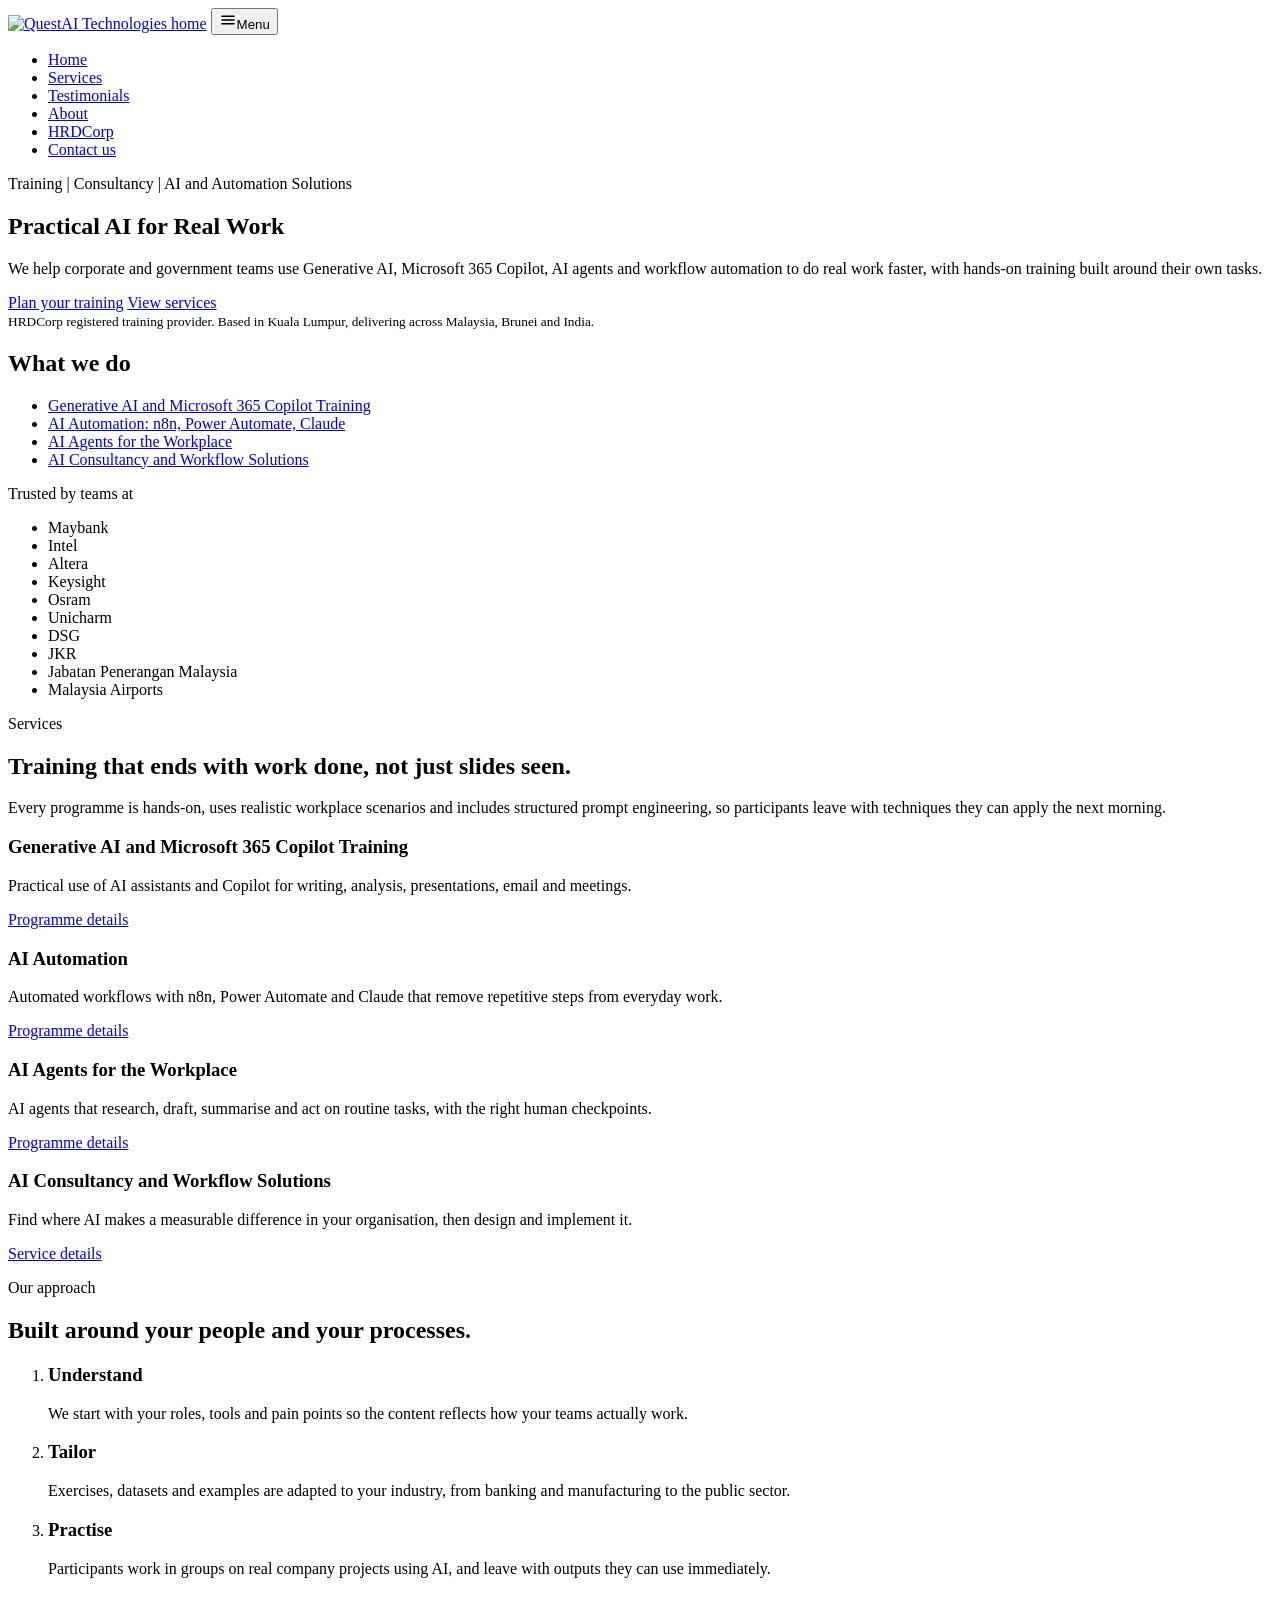
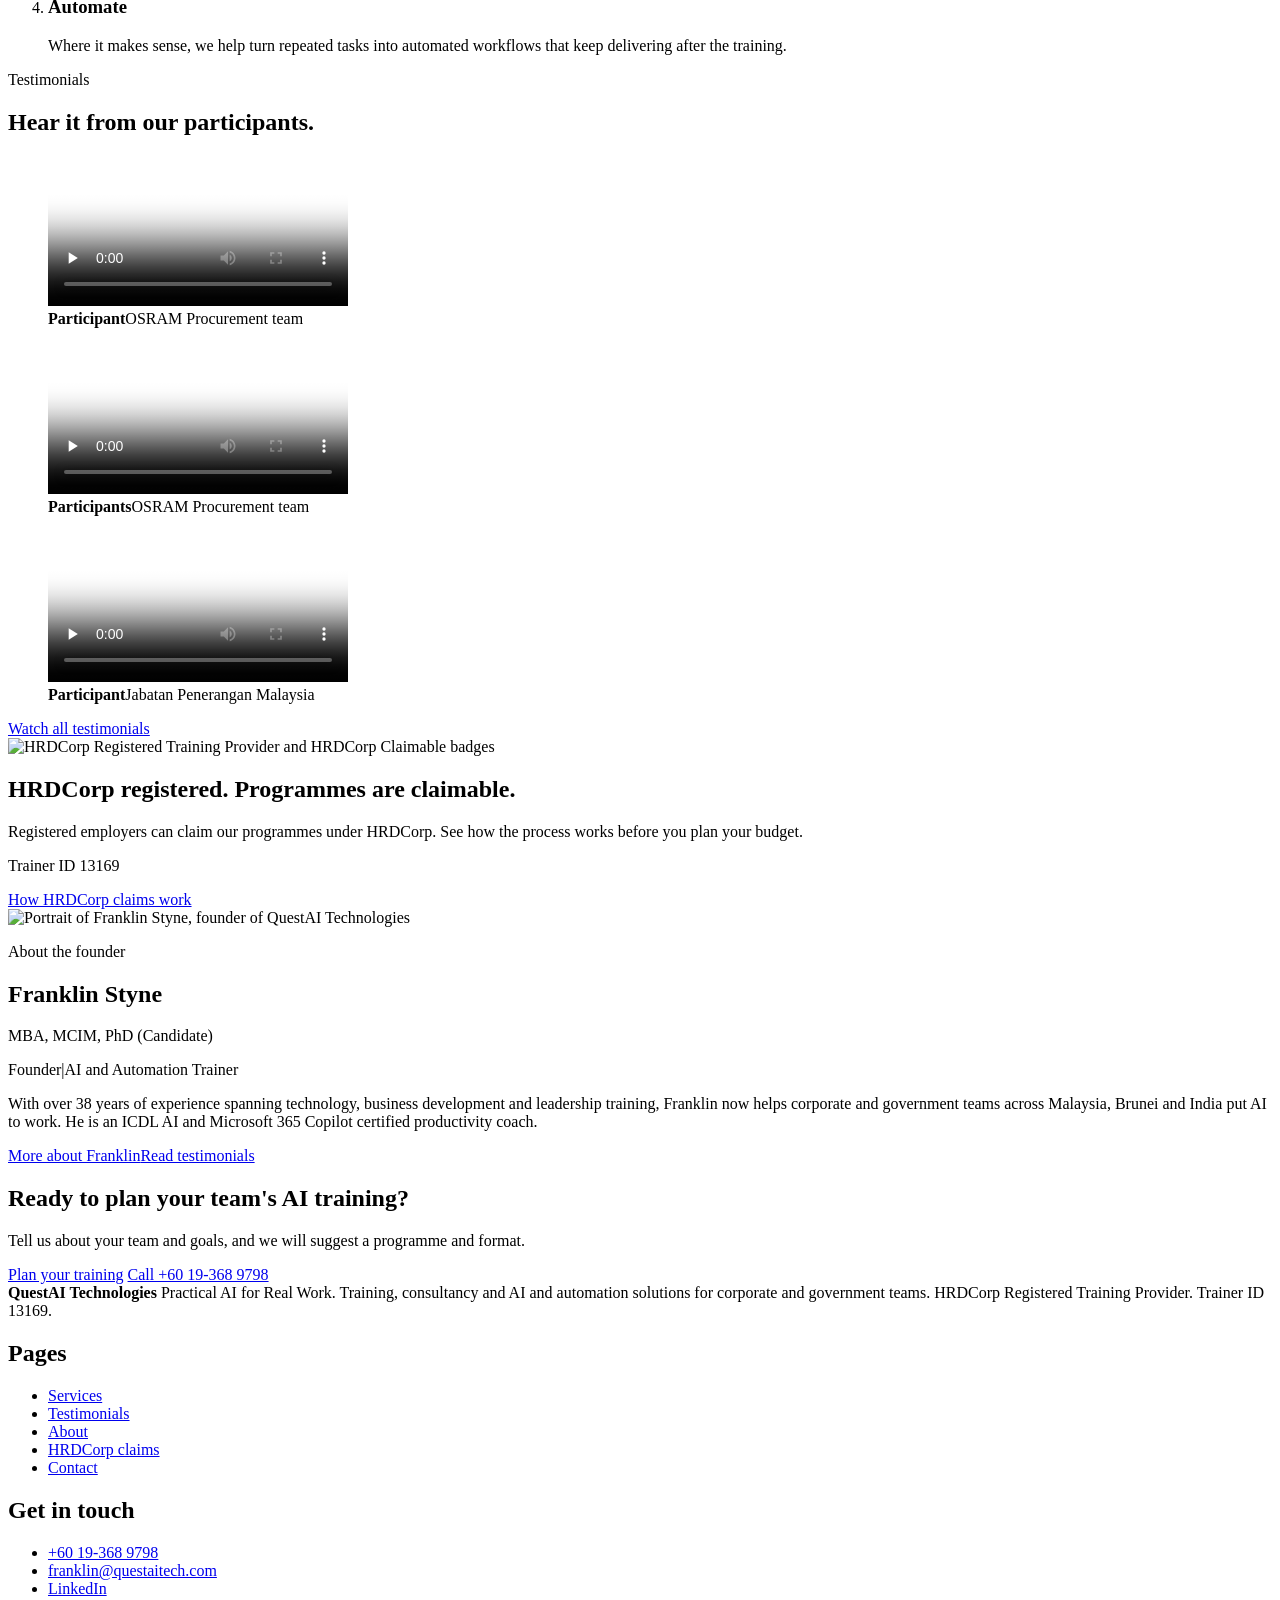
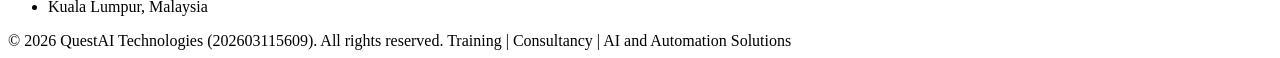
==== index.html @ e81167e9 "Add files via upload" ====
<!doctype html>
<html lang="en">
<head>
<meta charset="utf-8">
<meta name="viewport" content="width=device-width, initial-scale=1">
<title>QuestAI Technologies | Practical AI for Real Work | HRDCorp Claimable AI Training, Kuala Lumpur</title>
<meta name="description" content="QuestAI Technologies provides HRDCorp claimable Generative AI, Microsoft 365 Copilot, AI automation and AI agent training, plus AI consultancy, for corporate and government teams in Malaysia, Brunei and India.">
<meta property="og:title" content="QuestAI Technologies | Practical AI for Real Work | HRDCorp Claimable AI Training, Kuala Lumpur">
<meta property="og:description" content="QuestAI Technologies provides HRDCorp claimable Generative AI, Microsoft 365 Copilot, AI automation and AI agent training, plus AI consultancy, for corporate and government teams in Malaysia, Brunei and India.">
<meta property="og:type" content="website">
<meta property="og:url" content="https://questaitech.com/">
<meta name="theme-color" content="#1B2B5A">
<link rel="icon" href="data:image/svg+xml,%3Csvg xmlns='http://www.w3.org/2000/svg' viewBox='0 0 32 32'%3E%3Cdefs%3E%3ClinearGradient id='g' x1='0' y1='0' x2='1' y2='1'%3E%3Cstop offset='0' stop-color='%23F1671E'/%3E%3Cstop offset='.5' stop-color='%23DA2D62'/%3E%3Cstop offset='1' stop-color='%233D60C6'/%3E%3C/linearGradient%3E%3C/defs%3E%3Ccircle cx='14' cy='14' r='9' fill='none' stroke='url(%23g)' stroke-width='4'/%3E%3Cpath d='M20 20l7 7' stroke='%233D60C6' stroke-width='4' stroke-linecap='round'/%3E%3C/svg%3E">
<link rel="preconnect" href="https://fonts.googleapis.com">
<link rel="preconnect" href="https://fonts.gstatic.com" crossorigin>
<link rel="stylesheet" href="https://fonts.googleapis.com/css2?family=Poppins:wght@400;500;600;700;800&display=swap">
<link rel="stylesheet" href="assets/styles.css">
</head>
<body>
<header class="site-header">
  <div class="bar"></div>
  <nav class="wrap nav" aria-label="Main">
    <a class="brand" href="index.html"><img src="assets/logo.png" alt="QuestAI Technologies home" width="520" height="172"></a>
    <button class="menu-toggle" type="button" aria-expanded="false" aria-controls="nav-links">
      <svg width="18" height="18" viewBox="0 0 24 24" fill="none" stroke="currentColor" stroke-width="2.2" stroke-linecap="round" aria-hidden="true"><path d="M4 7h16M4 12h16M4 17h16"></path></svg>Menu
    </button>
    <ul class="nav-links" id="nav-links">
      <li><a href="index.html" aria-current="page">Home</a></li><li><a href="services.html">Services</a></li><li><a href="testimonials.html">Testimonials</a></li><li><a href="about.html">About</a></li><li><a href="hrdcorp.html">HRDCorp</a></li><li><a class="btn btn-primary" href="contact.html">Contact us</a></li>
    </ul>
  </nav>
</header>
<main>
<section class="hero">
  <div class="wrap hero-grid">
    <div>
      <p class="tagline">Training | Consultancy | AI and Automation Solutions</p>
      <h1>Practical AI for <span class="grad-text">Real Work</span></h1>
      <p class="lede">We help corporate and government teams use Generative AI, Microsoft 365 Copilot, AI agents and workflow automation to do real work faster, with hands-on training built around their own tasks.</p>
      <div class="actions">
        <a class="btn btn-primary" href="contact.html">Plan your training</a>
        <a class="btn btn-outline" href="services.html">View services</a>
      </div>
      <small>HRDCorp registered training provider. Based in Kuala Lumpur, delivering across Malaysia, Brunei and India.</small>
    </div>
    <aside class="services-card" aria-label="Services">
      <h2>What we do</h2>
      <ul>
        <li><a href="services.html#generative-ai"><span class="sq o" aria-hidden="true"></span><span>Generative AI and Microsoft 365 Copilot Training</span></a></li>
        <li><a href="services.html#automation"><span class="sq p" aria-hidden="true"></span><span>AI Automation: n8n, Power Automate, Claude</span></a></li>
        <li><a href="services.html#agents"><span class="sq u" aria-hidden="true"></span><span>AI Agents for the Workplace</span></a></li>
        <li><a href="services.html#consultancy"><span class="sq b" aria-hidden="true"></span><span>AI Consultancy and Workflow Solutions</span></a></li>
      </ul>
    </aside>
  </div>
</section>

<section class="clients" aria-label="Clients">
  <div class="wrap">
    <p>Trusted by teams at</p>
    <ul class="client-list"><li>Maybank</li><li>Intel</li><li>Altera</li><li>Keysight</li><li>Osram</li><li>Unicharm</li><li>DSG</li><li>JKR</li><li>Jabatan Penerangan Malaysia</li><li>Malaysia Airports</li></ul>
  </div>
</section>

<section class="block">
  <div class="wrap">
    <div class="section-head">
      <p class="kicker">Services</p>
      <h2>Training that ends with work done, not just slides seen.</h2>
      <p class="lede">Every programme is hands-on, uses realistic workplace scenarios and includes structured prompt engineering, so participants leave with techniques they can apply the next morning.</p>
    </div>
    <div class="programmes">
      <article class="programme o">
        <h3>Generative AI and Microsoft 365 Copilot Training</h3>
        <p>Practical use of AI assistants and Copilot for writing, analysis, presentations, email and meetings.</p>
        <a class="text-link" href="services.html#generative-ai">Programme details</a>
      </article>
      <article class="programme p">
        <h3>AI Automation</h3>
        <p>Automated workflows with n8n, Power Automate and Claude that remove repetitive steps from everyday work.</p>
        <a class="text-link" href="services.html#automation">Programme details</a>
      </article>
      <article class="programme u">
        <h3>AI Agents for the Workplace</h3>
        <p>AI agents that research, draft, summarise and act on routine tasks, with the right human checkpoints.</p>
        <a class="text-link" href="services.html#agents">Programme details</a>
      </article>
      <article class="programme b">
        <h3>AI Consultancy and Workflow Solutions</h3>
        <p>Find where AI makes a measurable difference in your organisation, then design and implement it.</p>
        <a class="text-link" href="services.html#consultancy">Service details</a>
      </article>
    </div>
  </div>
</section>

<section class="block approach">
  <div class="wrap">
    <div class="section-head">
      <p class="kicker">Our approach</p>
      <h2>Built around your people and your processes.</h2>
    </div>
    <ol class="steps">
      <li><h3>Understand</h3><p>We start with your roles, tools and pain points so the content reflects how your teams actually work.</p></li>
      <li><h3>Tailor</h3><p>Exercises, datasets and examples are adapted to your industry, from banking and manufacturing to the public sector.</p></li>
      <li><h3>Practise</h3><p>Participants work in groups on real company projects using AI, and leave with outputs they can use immediately.</p></li>
      <li><h3>Automate</h3><p>Where it makes sense, we help turn repeated tasks into automated workflows that keep delivering after the training.</p></li>
    </ol>
  </div>
</section>

<section class="block soft-bg">
  <div class="wrap">
    <div class="section-head">
      <p class="kicker">Testimonials</p>
      <h2>Hear it from our participants.</h2>
    </div>
    <div class="video-grid three">
      <figure class="video-card o">
        <video controls preload="none" playsinline poster="assets/testimonials/t5.jpg" aria-label="Testimonial video: Participant, OSRAM Procurement team">
          <source src="assets/testimonials/t5.mp4" type="video/mp4">
        </video>
        <figcaption><strong>Participant</strong><span>OSRAM Procurement team</span></figcaption>
      </figure>
      <figure class="video-card p">
        <video controls preload="none" playsinline poster="assets/testimonials/t4.jpg" aria-label="Testimonial video: Participants, OSRAM Procurement team">
          <source src="assets/testimonials/t4.mp4" type="video/mp4">
        </video>
        <figcaption><strong>Participants</strong><span>OSRAM Procurement team</span></figcaption>
      </figure>
      <figure class="video-card u">
        <video controls preload="none" playsinline poster="assets/testimonials/t6.jpg" aria-label="Testimonial video: Participant, Jabatan Penerangan Malaysia">
          <source src="assets/testimonials/t6.mp4" type="video/mp4">
        </video>
        <figcaption><strong>Participant</strong><span>Jabatan Penerangan Malaysia</span></figcaption>
      </figure>
    </div>
    <div class="section-foot"><a class="btn btn-outline" href="testimonials.html">Watch all testimonials</a></div>
  </div>
</section>

<section class="block">
  <div class="wrap">
    <div class="hrd-box">
      <img src="assets/hrdcorp-badges.png" alt="HRDCorp Registered Training Provider and HRDCorp Claimable badges" width="364" height="168">
      <div class="hrd-text">
        <h2>HRDCorp registered. Programmes are claimable.</h2>
        <p>Registered employers can claim our programmes under HRDCorp. See how the process works before you plan your budget.</p>
        <p class="meta">Trainer ID 13169</p>
      </div>
      <a class="btn btn-primary" href="hrdcorp.html">How HRDCorp claims work</a>
    </div>
  </div>
</section>

<section class="block tight">
  <div class="wrap about-grid">
    <div class="portrait"><img src="assets/franklin-styne.jpg" alt="Portrait of Franklin Styne, founder of QuestAI Technologies" width="301" height="384"></div>
    <div class="about-text">
      <p class="kicker">About the founder</p>
      <h2>Franklin Styne</h2>
      <p class="credential">MBA, MCIM, PhD (Candidate)</p>
      <p class="role">Founder<span aria-hidden="true">|</span>AI and Automation Trainer</p>
      <p class="body">With over 38 years of experience spanning technology, business development and leadership training, Franklin now helps corporate and government teams across Malaysia, Brunei and India put AI to work. He is an ICDL AI and Microsoft 365 Copilot certified productivity coach.</p>
      <div class="actions"><a class="btn btn-outline" href="about.html">More about Franklin</a><a class="btn btn-outline" href="testimonials.html">Read testimonials</a></div>
    </div>
  </div>
</section>
<section class="cta-band">
  <div class="bar" style="position:absolute;top:0;left:0;right:0"></div>
  <div class="wrap">
    <div>
      <h2>Ready to plan your team's AI training?</h2>
      <p>Tell us about your team and goals, and we will suggest a programme and format.</p>
    </div>
    <div class="actions">
      <a class="btn btn-primary" href="contact.html">Plan your training</a>
      <a class="btn btn-light" href="tel:+60193689798">Call +60 19-368 9798</a>
    </div>
  </div>
</section>
</main>
<footer>
  <div class="bar"></div>
  <div class="wrap footer-grid">
    <div class="footer-brand">
      <strong>QuestAI Technologies</strong>
      <span>Practical AI for Real Work. Training, consultancy and AI and automation solutions for corporate and government teams.</span>
      <span>HRDCorp Registered Training Provider. Trainer ID 13169.</span>
    </div>
    <div>
      <h2>Pages</h2>
      <ul>
        <li><a href="services.html">Services</a></li>
        <li><a href="testimonials.html">Testimonials</a></li>
        <li><a href="about.html">About</a></li>
        <li><a href="hrdcorp.html">HRDCorp claims</a></li>
        <li><a href="contact.html">Contact</a></li>
      </ul>
    </div>
    <div>
      <h2>Get in touch</h2>
      <ul>
        <li><a href="tel:+60193689798">+60 19-368 9798</a></li>
        <li><a href="mailto:franklin@questaitech.com">franklin@questaitech.com</a></li>
        <li><a href="https://www.linkedin.com/in/franklinstyne" target="_blank" rel="noopener">LinkedIn</a></li>
        <li>Kuala Lumpur, Malaysia</li>
      </ul>
    </div>
  </div>
  <div class="wrap footer-bottom">
    <span>&copy; <span class="yr">2026</span> QuestAI Technologies (202603115609). All rights reserved.</span>
    <span>Training | Consultancy | AI and Automation Solutions</span>
  </div>
</footer>
<script>
(function(){
  var y=document.querySelectorAll('.yr');for(var i=0;i<y.length;i++){y[i].textContent=new Date().getFullYear();}
  var b=document.querySelector('.menu-toggle'),l=document.getElementById('nav-links');
  if(b&&l){b.addEventListener('click',function(){var o=l.classList.toggle('open');b.setAttribute('aria-expanded',o?'true':'false');});}
})();
</script>
</body>
</html>
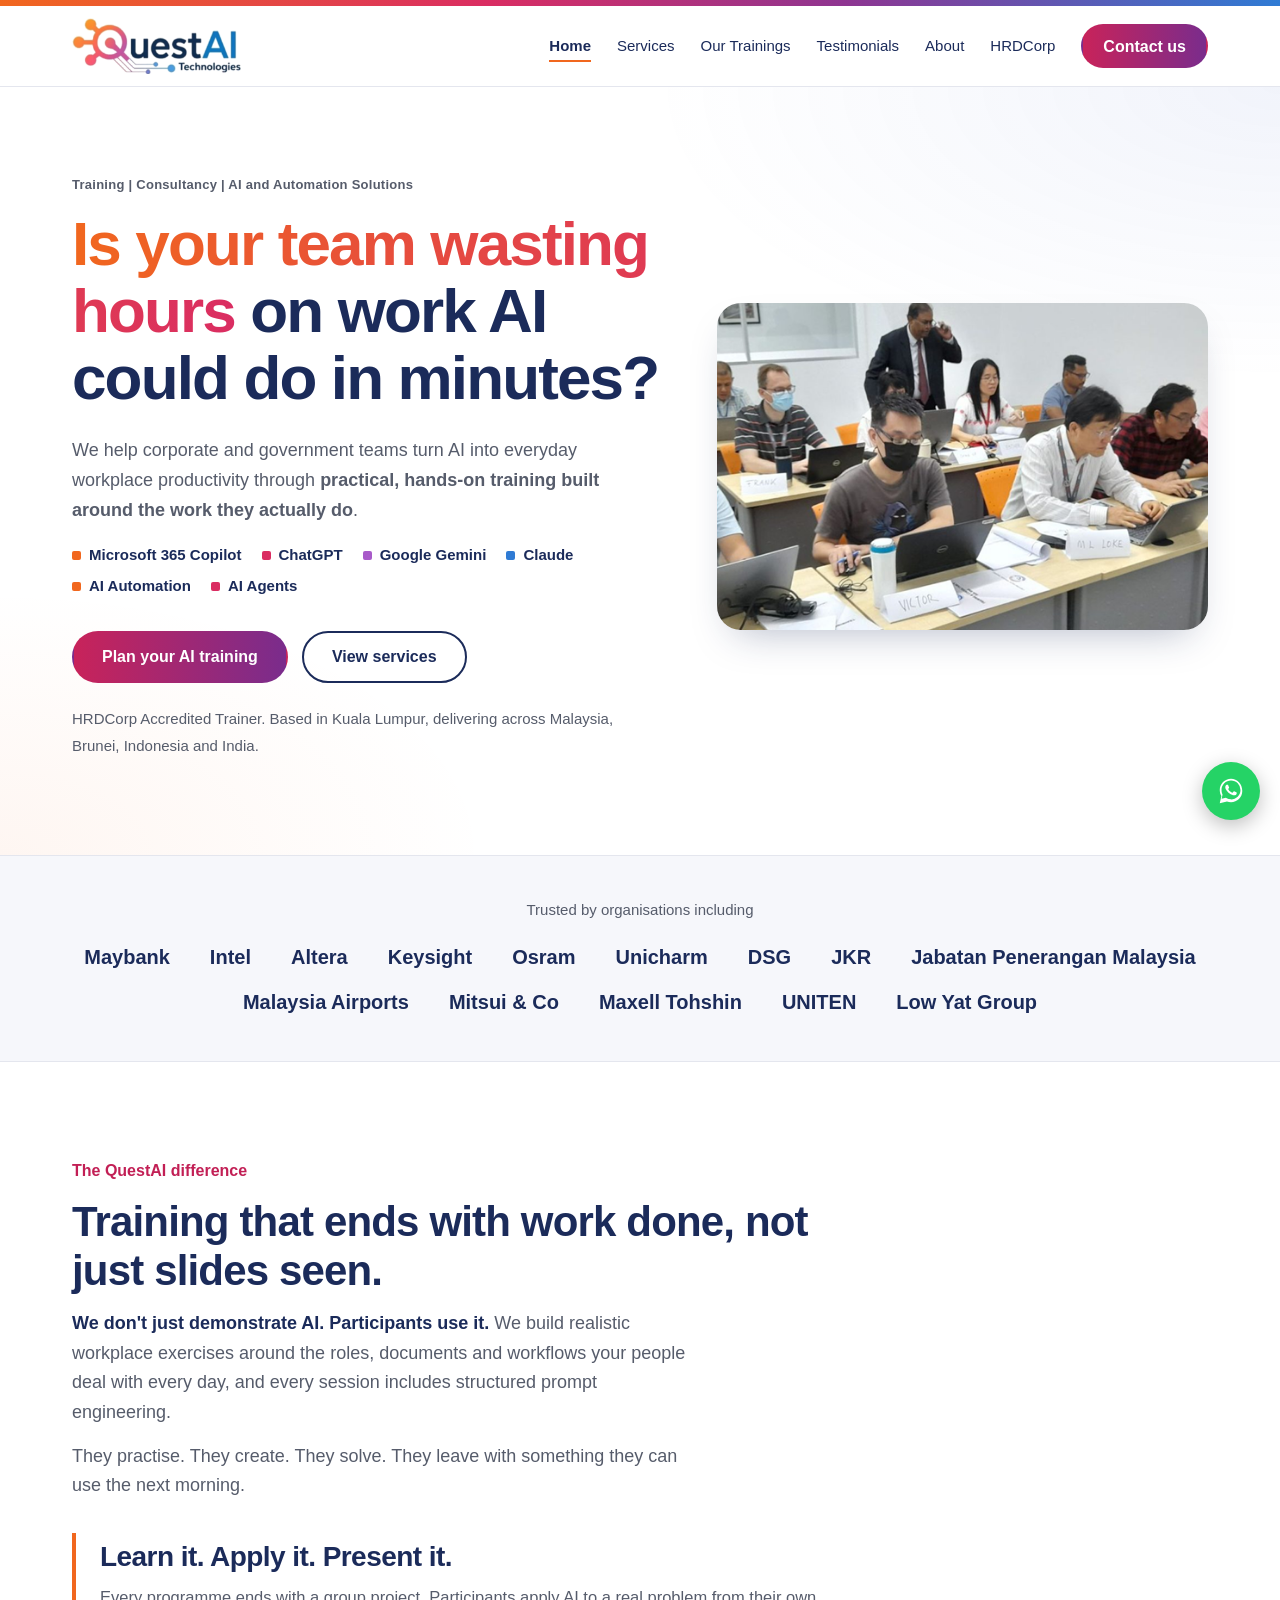
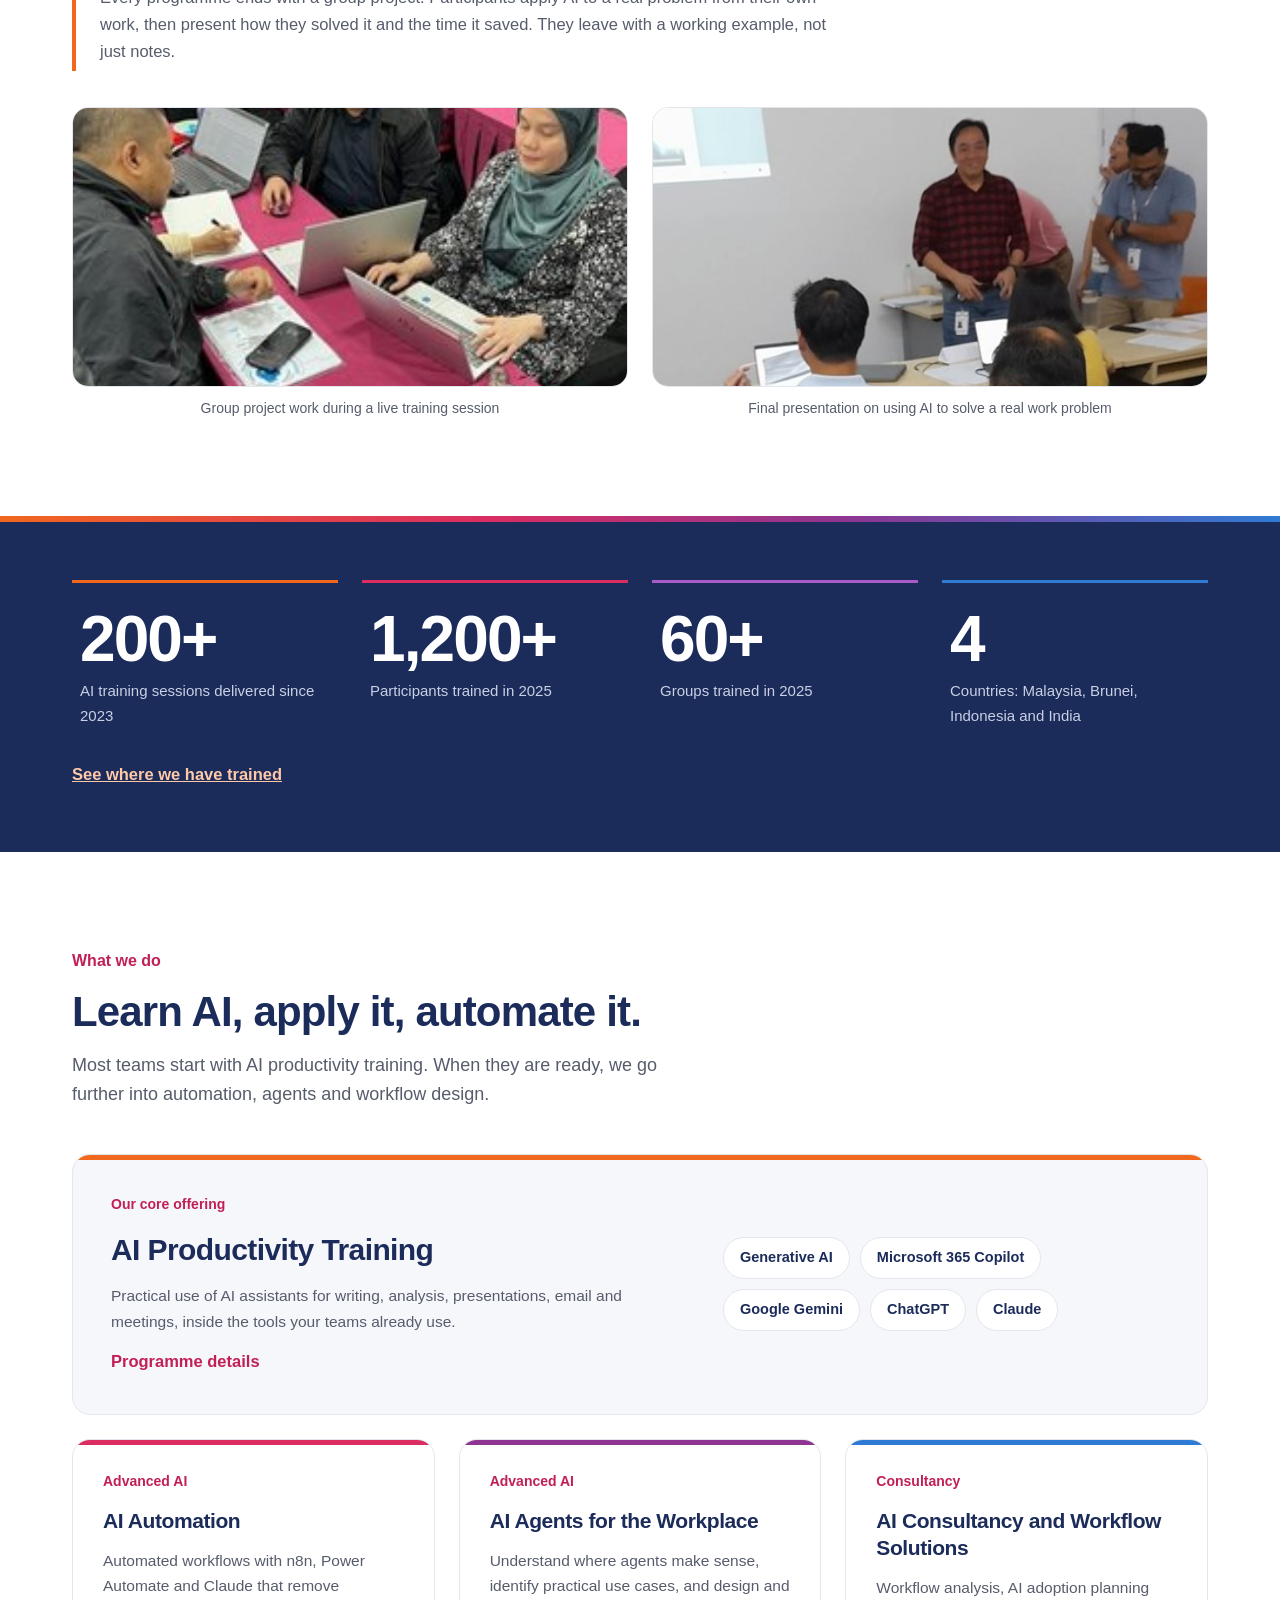
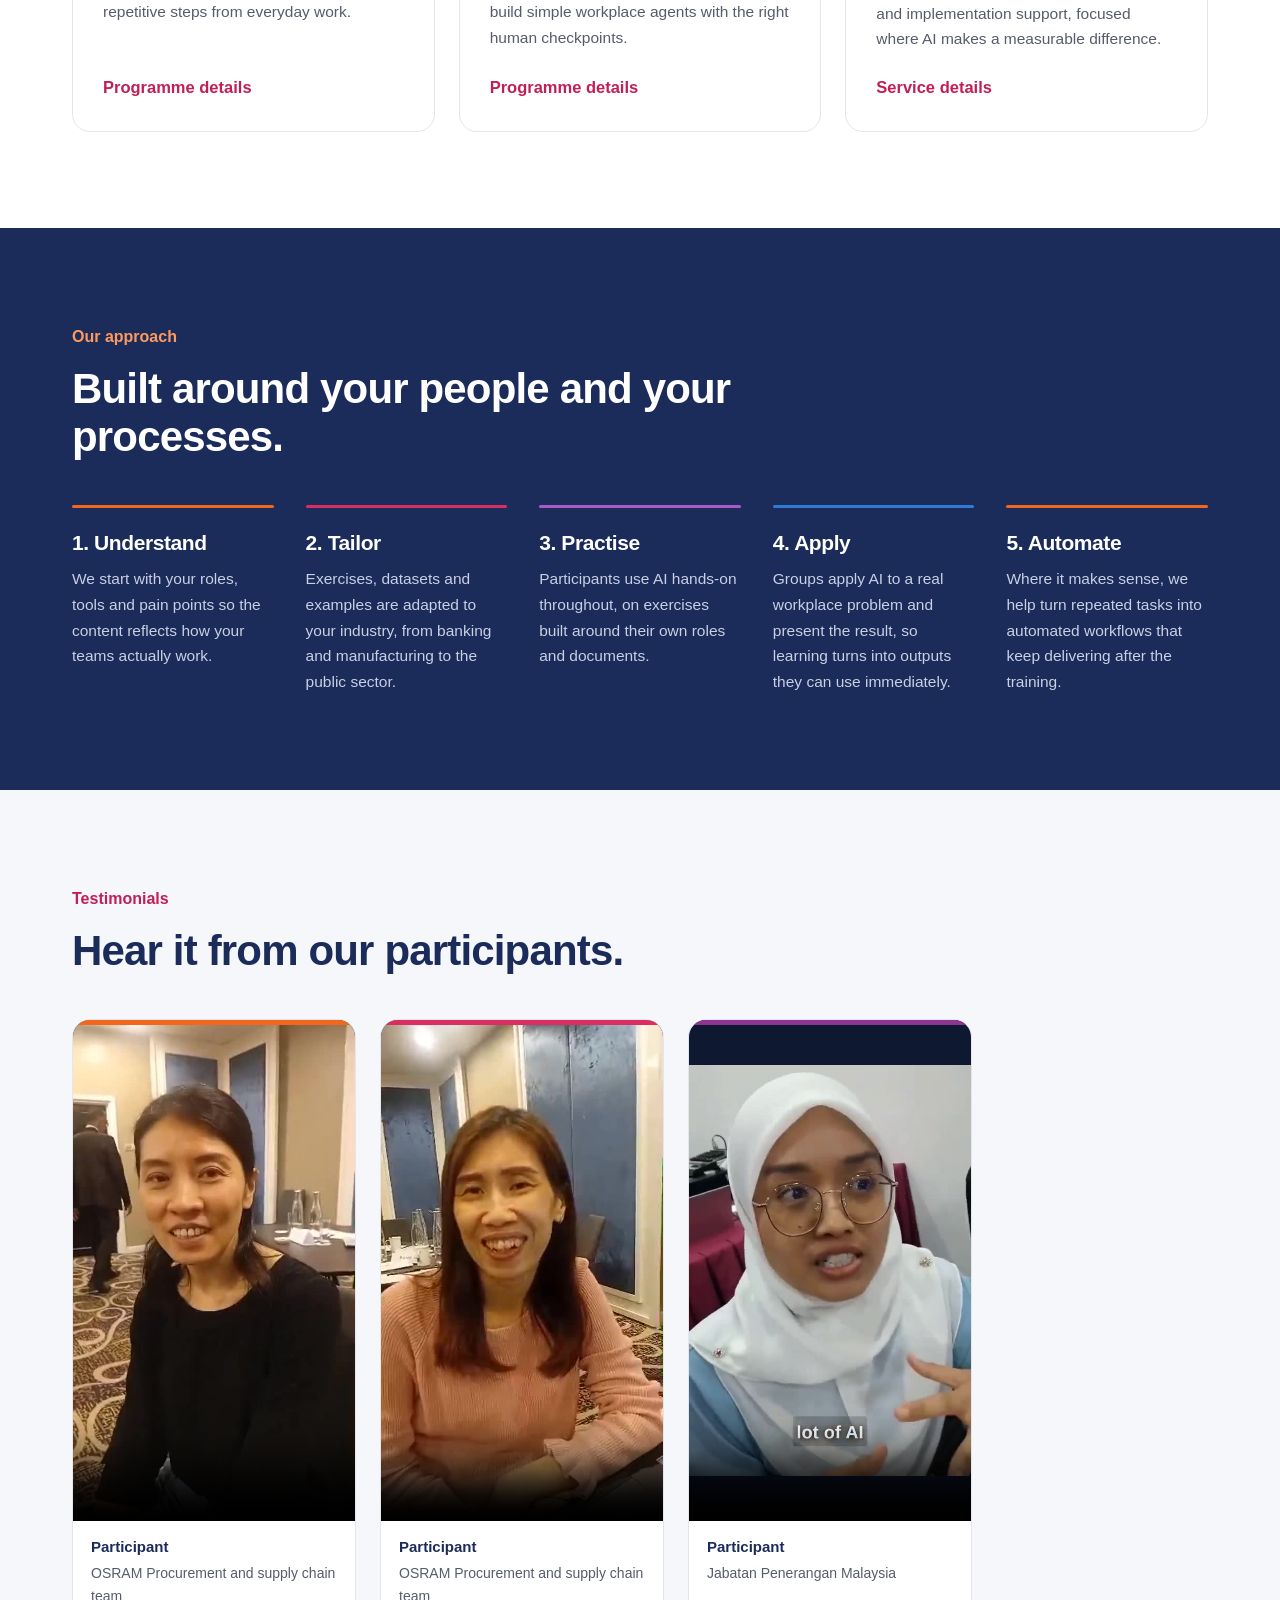
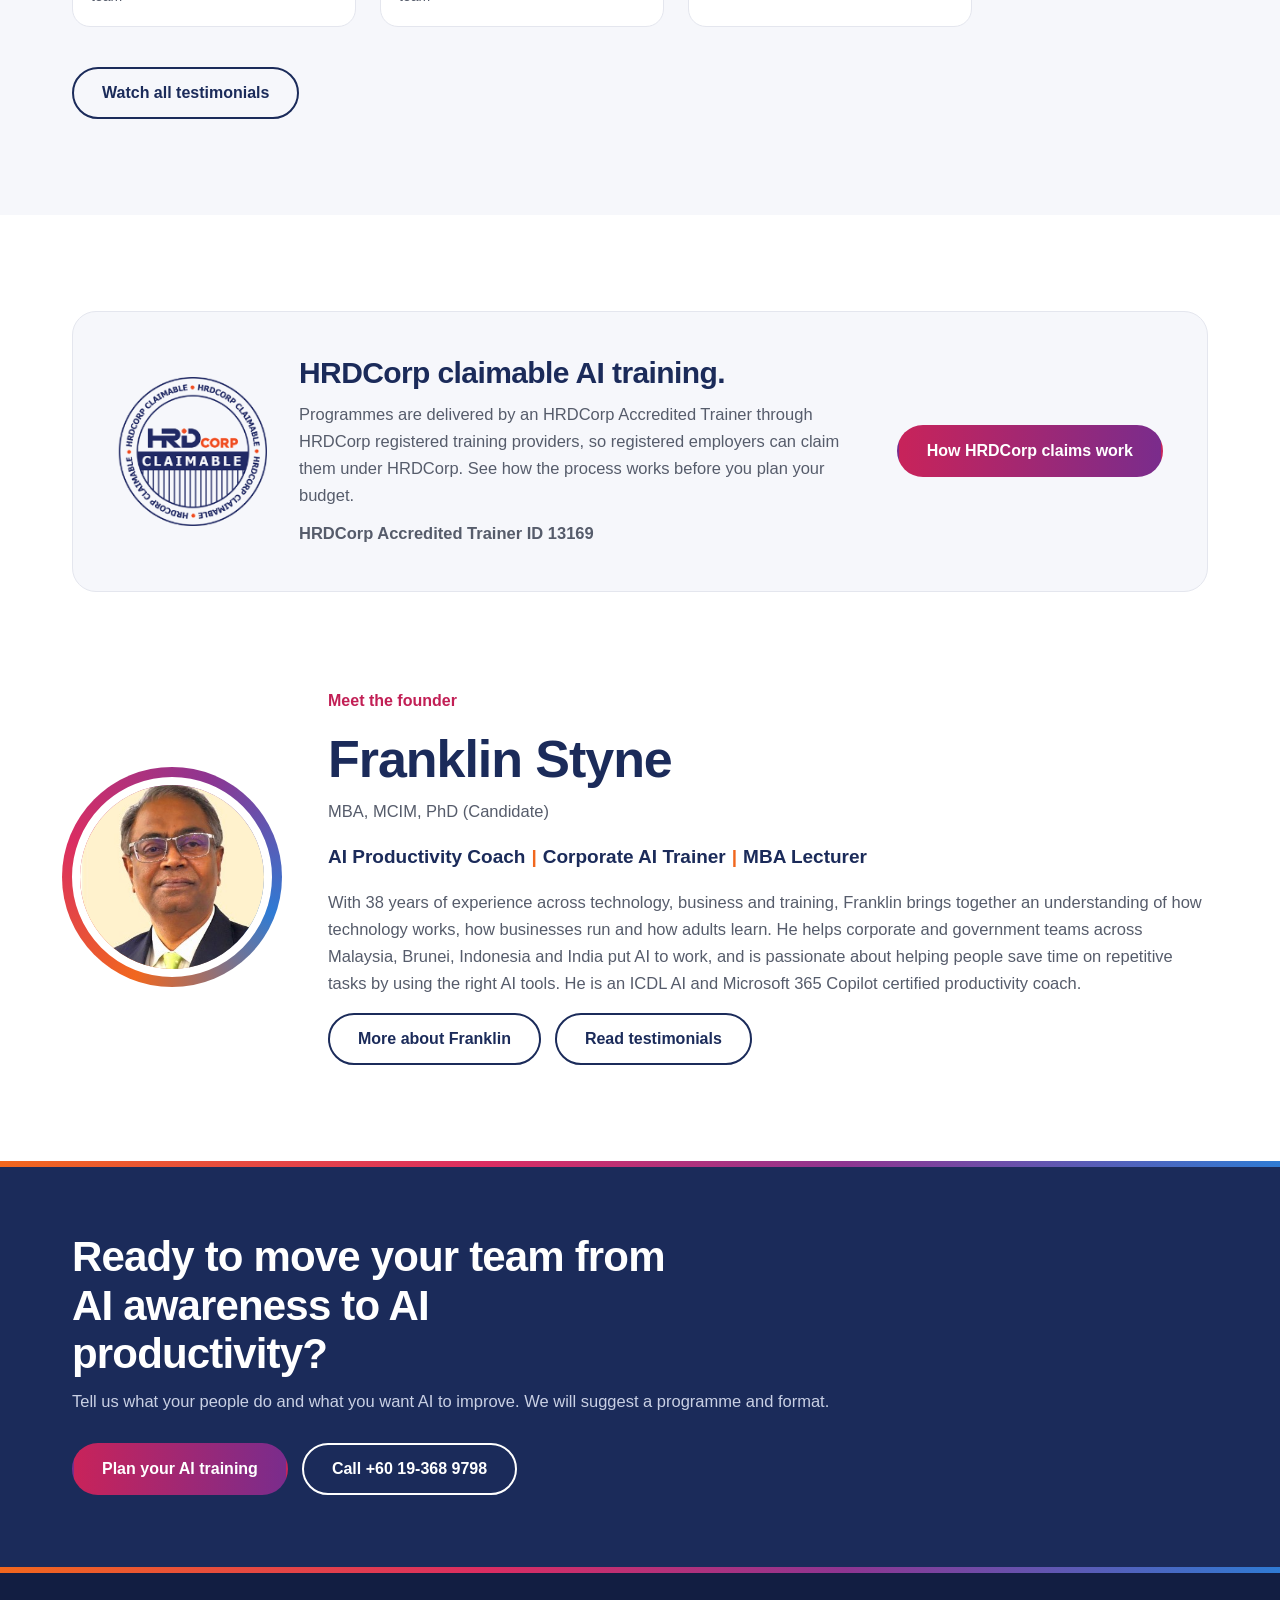
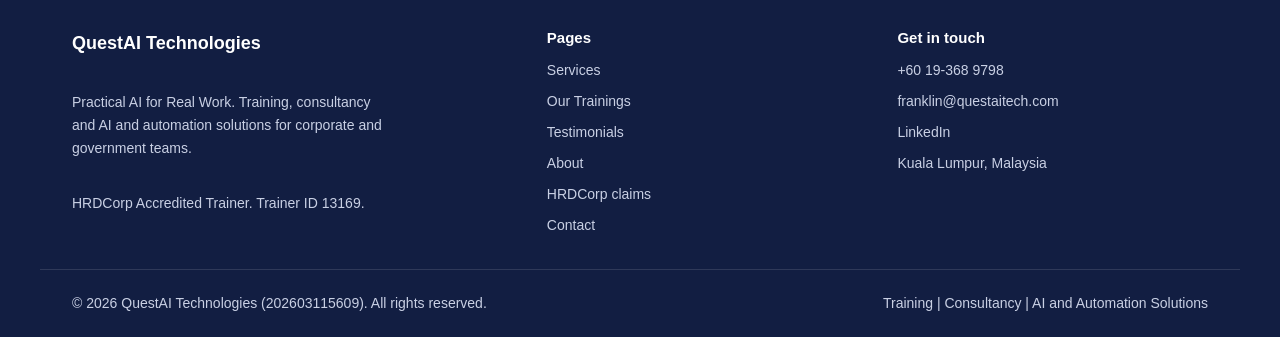
==== commit ff25943b: "Update site with revised content (6 Oct 2026) Add trainings page, testimonial videos and thumbnails," ====
--- a/index.html
+++ b/index.html
@@ -4,9 +4,9 @@
 <meta charset="utf-8">
 <meta name="viewport" content="width=device-width, initial-scale=1">
 <title>QuestAI Technologies | Practical AI for Real Work | HRDCorp Claimable AI Training, Kuala Lumpur</title>
-<meta name="description" content="QuestAI Technologies provides HRDCorp claimable Generative AI, Microsoft 365 Copilot, AI automation and AI agent training, plus AI consultancy, for corporate and government teams in Malaysia, Brunei and India.">
+<meta name="description" content="QuestAI Technologies provides HRDCorp claimable Generative AI, Microsoft 365 Copilot, AI automation and AI agent training, plus AI consultancy, for corporate and government teams in Malaysia, Brunei, Indonesia and India.">
 <meta property="og:title" content="QuestAI Technologies | Practical AI for Real Work | HRDCorp Claimable AI Training, Kuala Lumpur">
-<meta property="og:description" content="QuestAI Technologies provides HRDCorp claimable Generative AI, Microsoft 365 Copilot, AI automation and AI agent training, plus AI consultancy, for corporate and government teams in Malaysia, Brunei and India.">
+<meta property="og:description" content="QuestAI Technologies provides HRDCorp claimable Generative AI, Microsoft 365 Copilot, AI automation and AI agent training, plus AI consultancy, for corporate and government teams in Malaysia, Brunei, Indonesia and India.">
 <meta property="og:type" content="website">
 <meta property="og:url" content="https://questaitech.com/">
 <meta name="theme-color" content="#1B2B5A">
@@ -17,6 +17,9 @@
 <link rel="stylesheet" href="assets/styles.css">
 </head>
 <body>
+<a class="whatsapp-float" href="https://wa.me/60193689798?text=Hi%2C%20I%27d%20like%20to%20know%20more%20about%20your%20AI%20training" target="_blank" rel="noopener" aria-label="Chat with us on WhatsApp">
+  <svg viewBox="0 0 32 32" fill="#fff" xmlns="http://www.w3.org/2000/svg"><path d="M16.01 3C9.38 3 4 8.38 4 15.01c0 2.35.64 4.55 1.76 6.44L4 29l7.73-1.7a11.9 11.9 0 0 0 4.28.79h.01c6.63 0 12.01-5.38 12.01-12.01C28.03 8.38 22.65 3 16.01 3zm0 21.9h-.01a9.9 9.9 0 0 1-5.05-1.38l-.36-.21-4.58 1.01 1.01-4.46-.24-.38A9.85 9.85 0 0 1 5.9 15c0-5.58 4.54-10.11 10.11-10.11 2.7 0 5.24 1.05 7.15 2.96a10.05 10.05 0 0 1 2.96 7.16c0 5.58-4.54 10.09-10.11 10.09zm5.55-7.57c-.3-.15-1.79-.89-2.07-.99-.28-.1-.48-.15-.68.15-.2.3-.78.99-.96 1.19-.18.2-.35.22-.65.07-.3-.15-1.28-.47-2.44-1.5-.9-.8-1.51-1.79-1.69-2.09-.18-.3-.02-.46.13-.61.14-.14.3-.35.45-.53.15-.18.2-.3.3-.5.1-.2.05-.38-.02-.53-.08-.15-.68-1.63-.93-2.24-.24-.58-.49-.5-.68-.51h-.58c-.2 0-.53.07-.8.38-.28.3-1.05 1.03-1.05 2.5s1.08 2.9 1.23 3.1c.15.2 2.13 3.24 5.15 4.55.72.31 1.28.5 1.72.63.72.23 1.38.2 1.9.12.58-.09 1.79-.73 2.04-1.44.25-.71.25-1.31.18-1.44-.07-.13-.28-.2-.58-.35z"/></svg>
+</a>
 <header class="site-header">
   <div class="bar"></div>
   <nav class="wrap nav" aria-label="Main">
@@ -25,7 +28,7 @@
       <svg width="18" height="18" viewBox="0 0 24 24" fill="none" stroke="currentColor" stroke-width="2.2" stroke-linecap="round" aria-hidden="true"><path d="M4 7h16M4 12h16M4 17h16"></path></svg>Menu
     </button>
     <ul class="nav-links" id="nav-links">
-      <li><a href="index.html" aria-current="page">Home</a></li><li><a href="services.html">Services</a></li><li><a href="testimonials.html">Testimonials</a></li><li><a href="about.html">About</a></li><li><a href="hrdcorp.html">HRDCorp</a></li><li><a class="btn btn-primary" href="contact.html">Contact us</a></li>
+      <li><a href="index.html" aria-current="page">Home</a></li><li><a href="services.html">Services</a></li><li><a href="trainings.html">Our Trainings</a></li><li><a href="testimonials.html">Testimonials</a></li><li><a href="about.html">About</a></li><li><a href="hrdcorp.html">HRDCorp</a></li><li><a class="btn btn-primary" href="contact.html">Contact us</a></li>
     </ul>
   </nav>
 </header>
@@ -34,59 +37,98 @@
   <div class="wrap hero-grid">
     <div>
       <p class="tagline">Training | Consultancy | AI and Automation Solutions</p>
-      <h1>Practical AI for <span class="grad-text">Real Work</span></h1>
-      <p class="lede">We help corporate and government teams use Generative AI, Microsoft 365 Copilot, AI agents and workflow automation to do real work faster, with hands-on training built around their own tasks.</p>
+      <h1><span class="grad-text">Is your team wasting hours</span> on work AI could do in minutes?</h1>
+      <p class="lede">We help corporate and government teams turn AI into everyday workplace productivity through <strong>practical, hands-on training built around the work they actually do</strong>.</p>
+      <ul class="tool-strip" aria-label="Tools we train on"><li>Microsoft 365 Copilot</li><li>ChatGPT</li><li>Google Gemini</li><li>Claude</li><li>AI Automation</li><li>AI Agents</li></ul>
       <div class="actions">
-        <a class="btn btn-primary" href="contact.html">Plan your training</a>
+        <a class="btn btn-primary" href="contact.html">Plan your AI training</a>
         <a class="btn btn-outline" href="services.html">View services</a>
       </div>
-      <small>HRDCorp registered training provider. Based in Kuala Lumpur, delivering across Malaysia, Brunei and India.</small>
-    </div>
-    <aside class="services-card" aria-label="Services">
-      <h2>What we do</h2>
-      <ul>
-        <li><a href="services.html#generative-ai"><span class="sq o" aria-hidden="true"></span><span>Generative AI and Microsoft 365 Copilot Training</span></a></li>
-        <li><a href="services.html#automation"><span class="sq p" aria-hidden="true"></span><span>AI Automation: n8n, Power Automate, Claude</span></a></li>
-        <li><a href="services.html#agents"><span class="sq u" aria-hidden="true"></span><span>AI Agents for the Workplace</span></a></li>
-        <li><a href="services.html#consultancy"><span class="sq b" aria-hidden="true"></span><span>AI Consultancy and Workflow Solutions</span></a></li>
-      </ul>
-    </aside>
+      <small>HRDCorp Accredited Trainer. Based in Kuala Lumpur, delivering across Malaysia, Brunei, Indonesia and India.</small>
+    </div>
+    <figure class="hero-photo">
+      <img src="assets/training-photo.jpg" alt="Franklin Styne delivering hands-on AI training to a corporate team in a classroom setting" width="705" height="470">
+    </figure>
   </div>
 </section>
 
 <section class="clients" aria-label="Clients">
   <div class="wrap">
-    <p>Trusted by teams at</p>
-    <ul class="client-list"><li>Maybank</li><li>Intel</li><li>Altera</li><li>Keysight</li><li>Osram</li><li>Unicharm</li><li>DSG</li><li>JKR</li><li>Jabatan Penerangan Malaysia</li><li>Malaysia Airports</li></ul>
+    <p>Trusted by organisations including</p>
+    <ul class="client-list"><li>Maybank</li><li>Intel</li><li>Altera</li><li>Keysight</li><li>Osram</li><li>Unicharm</li><li>DSG</li><li>JKR</li><li>Jabatan Penerangan Malaysia</li><li>Malaysia Airports</li><li>Mitsui &amp; Co</li><li>Maxell Tohshin</li><li>UNITEN</li><li>Low Yat Group</li></ul>
   </div>
 </section>
 
 <section class="block">
-  <div class="wrap">
-    <div class="section-head">
-      <p class="kicker">Services</p>
+  <div class="wrap difference">
+    <div class="section-head">
+      <p class="kicker">The QuestAI difference</p>
       <h2>Training that ends with work done, not just slides seen.</h2>
-      <p class="lede">Every programme is hands-on, uses realistic workplace scenarios and includes structured prompt engineering, so participants leave with techniques they can apply the next morning.</p>
-    </div>
-    <div class="programmes">
-      <article class="programme o">
-        <h3>Generative AI and Microsoft 365 Copilot Training</h3>
-        <p>Practical use of AI assistants and Copilot for writing, analysis, presentations, email and meetings.</p>
-        <a class="text-link" href="services.html#generative-ai">Programme details</a>
+      <p class="lede"><strong>We don't just demonstrate AI. Participants use it.</strong> We build realistic workplace exercises around the roles, documents and workflows your people deal with every day, and every session includes structured prompt engineering.</p>
+      <p class="lede">They practise. They create. They solve. They leave with something they can use the next morning.</p>
+    </div>
+    <div class="lap">
+      <h3>Learn it. Apply it. Present it.</h3>
+      <p>Every programme ends with a group project. Participants apply AI to a real problem from their own work, then present how they solved it and the time it saved. They leave with a working example, not just notes.</p>
+    </div>
+    <div class="proof-gallery">
+      <figure>
+        <img src="assets/group-project-1.jpg" alt="Participants working in a group on an AI project during a QuestAI Technologies training session" loading="lazy">
+        <figcaption>Group project work during a live training session</figcaption>
+      </figure>
+      <figure>
+        <img src="assets/group-project-2.jpg" alt="A participant presenting how their team used AI to solve a workplace problem, at the end of a QuestAI Technologies training session" loading="lazy">
+        <figcaption>Final presentation on using AI to solve a real work problem</figcaption>
+      </figure>
+    </div>
+  </div>
+</section>
+
+<section class="proof-band" aria-label="Our track record">
+  <div class="wrap">
+    <dl class="stat-band four">
+      <div class="stat-tile"><dt class="label">AI training sessions delivered since 2023</dt><dd class="num">200+</dd></div>
+      <div class="stat-tile"><dt class="label">Participants trained in 2025</dt><dd class="num">1,200+</dd></div>
+      <div class="stat-tile"><dt class="label">Groups trained in 2025</dt><dd class="num">60+</dd></div>
+      <div class="stat-tile"><dt class="label">Countries: Malaysia, Brunei, Indonesia and India</dt><dd class="num">4</dd></div>
+    </dl>
+    <p class="proof-link"><a href="trainings.html">See where we have trained</a></p>
+  </div>
+</section>
+
+<section class="block">
+  <div class="wrap">
+    <div class="section-head">
+      <p class="kicker">What we do</p>
+      <h2>Learn AI, apply it, automate it.</h2>
+      <p class="lede">Most teams start with AI productivity training. When they are ready, we go further into automation, agents and workflow design.</p>
+    </div>
+    <div class="programmes tiered">
+      <article class="programme featured o">
+        <div>
+          <p class="tier">Our core offering</p>
+          <h3>AI Productivity Training</h3>
+          <p>Practical use of AI assistants for writing, analysis, presentations, email and meetings, inside the tools your teams already use.</p>
+          <a class="text-link" href="services.html#generative-ai">Programme details</a>
+        </div>
+        <ul class="tool-chips"><li>Generative AI</li><li>Microsoft 365 Copilot</li><li>Google Gemini</li><li>ChatGPT</li><li>Claude</li></ul>
       </article>
       <article class="programme p">
+        <p class="tier">Advanced AI</p>
         <h3>AI Automation</h3>
         <p>Automated workflows with n8n, Power Automate and Claude that remove repetitive steps from everyday work.</p>
         <a class="text-link" href="services.html#automation">Programme details</a>
       </article>
       <article class="programme u">
+        <p class="tier">Advanced AI</p>
         <h3>AI Agents for the Workplace</h3>
-        <p>AI agents that research, draft, summarise and act on routine tasks, with the right human checkpoints.</p>
+        <p>Understand where agents make sense, identify practical use cases, and design and build simple workplace agents with the right human checkpoints.</p>
         <a class="text-link" href="services.html#agents">Programme details</a>
       </article>
       <article class="programme b">
+        <p class="tier">Consultancy</p>
         <h3>AI Consultancy and Workflow Solutions</h3>
-        <p>Find where AI makes a measurable difference in your organisation, then design and implement it.</p>
+        <p>Workflow analysis, AI adoption planning and implementation support, focused where AI makes a measurable difference.</p>
         <a class="text-link" href="services.html#consultancy">Service details</a>
       </article>
     </div>
@@ -99,10 +141,11 @@
       <p class="kicker">Our approach</p>
       <h2>Built around your people and your processes.</h2>
     </div>
-    <ol class="steps">
+    <ol class="steps five">
       <li><h3>Understand</h3><p>We start with your roles, tools and pain points so the content reflects how your teams actually work.</p></li>
       <li><h3>Tailor</h3><p>Exercises, datasets and examples are adapted to your industry, from banking and manufacturing to the public sector.</p></li>
-      <li><h3>Practise</h3><p>Participants work in groups on real company projects using AI, and leave with outputs they can use immediately.</p></li>
+      <li><h3>Practise</h3><p>Participants use AI hands-on throughout, on exercises built around their own roles and documents.</p></li>
+      <li><h3>Apply</h3><p>Groups apply AI to a real workplace problem and present the result, so learning turns into outputs they can use immediately.</p></li>
       <li><h3>Automate</h3><p>Where it makes sense, we help turn repeated tasks into automated workflows that keep delivering after the training.</p></li>
     </ol>
   </div>
@@ -116,16 +159,16 @@
     </div>
     <div class="video-grid three">
       <figure class="video-card o">
-        <video controls preload="none" playsinline poster="assets/testimonials/t5.jpg" aria-label="Testimonial video: Participant, OSRAM Procurement team">
-          <source src="assets/testimonials/t5.mp4" type="video/mp4">
+        <video controls preload="none" playsinline poster="assets/testimonials/t1.jpg" aria-label="Testimonial video: Participant, OSRAM Procurement and supply chain team">
+          <source src="assets/testimonials/t1.mp4" type="video/mp4">
         </video>
-        <figcaption><strong>Participant</strong><span>OSRAM Procurement team</span></figcaption>
+        <figcaption><strong>Participant</strong><span>OSRAM Procurement and supply chain team</span></figcaption>
       </figure>
       <figure class="video-card p">
-        <video controls preload="none" playsinline poster="assets/testimonials/t4.jpg" aria-label="Testimonial video: Participants, OSRAM Procurement team">
-          <source src="assets/testimonials/t4.mp4" type="video/mp4">
+        <video controls preload="none" playsinline poster="assets/testimonials/t2.jpg" aria-label="Testimonial video: Participant, OSRAM Procurement and supply chain team">
+          <source src="assets/testimonials/t2.mp4" type="video/mp4">
         </video>
-        <figcaption><strong>Participants</strong><span>OSRAM Procurement team</span></figcaption>
+        <figcaption><strong>Participant</strong><span>OSRAM Procurement and supply chain team</span></figcaption>
       </figure>
       <figure class="video-card u">
         <video controls preload="none" playsinline poster="assets/testimonials/t6.jpg" aria-label="Testimonial video: Participant, Jabatan Penerangan Malaysia">
@@ -141,11 +184,11 @@
 <section class="block">
   <div class="wrap">
     <div class="hrd-box">
-      <img src="assets/hrdcorp-badges.png" alt="HRDCorp Registered Training Provider and HRDCorp Claimable badges" width="364" height="168">
+      <img class="hrd-badge" src="assets/hrdcorp-claimable.png" alt="HRDCorp Claimable badge" width="170" height="168">
       <div class="hrd-text">
-        <h2>HRDCorp registered. Programmes are claimable.</h2>
-        <p>Registered employers can claim our programmes under HRDCorp. See how the process works before you plan your budget.</p>
-        <p class="meta">Trainer ID 13169</p>
+        <h2>HRDCorp claimable AI training.</h2>
+        <p>Programmes are delivered by an HRDCorp Accredited Trainer through HRDCorp registered training providers, so registered employers can claim them under HRDCorp. See how the process works before you plan your budget.</p>
+        <p class="meta">HRDCorp Accredited Trainer ID 13169</p>
       </div>
       <a class="btn btn-primary" href="hrdcorp.html">How HRDCorp claims work</a>
     </div>
@@ -156,11 +199,11 @@
   <div class="wrap about-grid">
     <div class="portrait"><img src="assets/franklin-styne.jpg" alt="Portrait of Franklin Styne, founder of QuestAI Technologies" width="301" height="384"></div>
     <div class="about-text">
-      <p class="kicker">About the founder</p>
+      <p class="kicker">Meet the founder</p>
       <h2>Franklin Styne</h2>
       <p class="credential">MBA, MCIM, PhD (Candidate)</p>
-      <p class="role">Founder<span aria-hidden="true">|</span>AI and Automation Trainer</p>
-      <p class="body">With over 38 years of experience spanning technology, business development and leadership training, Franklin now helps corporate and government teams across Malaysia, Brunei and India put AI to work. He is an ICDL AI and Microsoft 365 Copilot certified productivity coach.</p>
+      <p class="role">AI Productivity Coach<span aria-hidden="true">|</span>Corporate AI Trainer<span aria-hidden="true">|</span>MBA Lecturer</p>
+      <p class="body">With 38 years of experience across technology, business and training, Franklin brings together an understanding of how technology works, how businesses run and how adults learn. He helps corporate and government teams across Malaysia, Brunei, Indonesia and India put AI to work, and is passionate about helping people save time on repetitive tasks by using the right AI tools. He is an ICDL AI and Microsoft 365 Copilot certified productivity coach.</p>
       <div class="actions"><a class="btn btn-outline" href="about.html">More about Franklin</a><a class="btn btn-outline" href="testimonials.html">Read testimonials</a></div>
     </div>
   </div>
@@ -169,11 +212,11 @@
   <div class="bar" style="position:absolute;top:0;left:0;right:0"></div>
   <div class="wrap">
     <div>
-      <h2>Ready to plan your team's AI training?</h2>
-      <p>Tell us about your team and goals, and we will suggest a programme and format.</p>
+      <h2>Ready to move your team from AI awareness to AI productivity?</h2>
+      <p>Tell us what your people do and what you want AI to improve. We will suggest a programme and format.</p>
     </div>
     <div class="actions">
-      <a class="btn btn-primary" href="contact.html">Plan your training</a>
+      <a class="btn btn-primary" href="contact.html">Plan your AI training</a>
       <a class="btn btn-light" href="tel:+60193689798">Call +60 19-368 9798</a>
     </div>
   </div>
@@ -185,13 +228,14 @@
     <div class="footer-brand">
       <strong>QuestAI Technologies</strong>
       <span>Practical AI for Real Work. Training, consultancy and AI and automation solutions for corporate and government teams.</span>
-      <span>HRDCorp Registered Training Provider. Trainer ID 13169.</span>
+      <span>HRDCorp Accredited Trainer. Trainer ID 13169.</span>
     </div>
     <div>
       <h2>Pages</h2>
       <ul>
         <li><a href="services.html">Services</a></li>
-        <li><a href="testimonials.html">Testimonials</a></li>
+                <li><a href="trainings.html">Our Trainings</a></li>
+<li><a href="testimonials.html">Testimonials</a></li>
         <li><a href="about.html">About</a></li>
         <li><a href="hrdcorp.html">HRDCorp claims</a></li>
         <li><a href="contact.html">Contact</a></li>
--- a/assets/styles.css
+++ b/assets/styles.css
@@ -0,0 +1,390 @@
+:root{
+  --orange:#F1671E; --pink:#DA2D62; --purple:#8E3591; --blue:#3D60C6; --sky:#2F7BD4; --lilac:#A85AC9;
+  --pink-text:#C21F55; --navy:#1B2B5A; --navy-deep:#121E42;
+  --ink:#1B2B5A; --muted:#565C6B; --line:#E4E6EE; --soft:#F6F7FB; --paper:#FFFFFF;
+  --brand-gradient:linear-gradient(90deg,#F1671E 0%,#DA2D62 38%,#8E3591 66%,#2F7BD4 100%);
+  --btn-gradient:linear-gradient(90deg,#C8235A 0%,#7A2C8C 100%);
+  --font:Poppins,"Segoe UI",Helvetica,Arial,sans-serif;
+}
+*{box-sizing:border-box}
+html{scroll-behavior:smooth;scroll-padding-top:100px}
+@media (prefers-reduced-motion:reduce){html{scroll-behavior:auto}}
+body{margin:0;background:var(--paper);color:var(--ink);font-family:var(--font);font-size:16.5px;line-height:1.65;-webkit-font-smoothing:antialiased}
+img{max-width:100%;display:block}
+a{color:var(--pink-text)}
+a:hover{color:var(--purple)}
+:focus-visible{outline:3px solid var(--blue);outline-offset:3px;border-radius:4px}
+.wrap{max-width:1200px;margin:0 auto;padding:0 32px}
+@media (max-width:620px){.wrap{padding:0 20px}}
+h1,h2,h3,h4{font-weight:700;letter-spacing:-0.02em;margin:0;color:inherit}
+h2{font-size:clamp(28px,3.6vw,42px);line-height:1.15}
+h3{font-size:21px;line-height:1.3}
+p{margin:0}
+.lede{color:var(--muted);font-size:18px;max-width:62ch}
+.kicker{color:var(--pink-text);font-weight:600;font-size:16px}
+.grad-text{background:linear-gradient(90deg,#F1671E,#DA2D62);-webkit-background-clip:text;background-clip:text;color:transparent}
+.bar{height:6px;background:var(--brand-gradient)}
+.btn{display:inline-flex;align-items:center;justify-content:center;min-height:52px;padding:0 28px;border-radius:999px;font-weight:600;text-decoration:none;font-family:var(--font);font-size:16px;border:2px solid transparent;cursor:pointer;text-align:center}
+.btn-primary{background:var(--btn-gradient);color:#fff}
+.btn-primary:hover{color:#fff;filter:brightness(1.08)}
+.btn-outline{border-color:var(--navy);color:var(--navy)}
+.btn-outline:hover{background:var(--navy);color:#fff}
+.btn-light{border-color:#fff;color:#fff}
+.btn-light:hover{background:#fff;color:var(--navy)}
+.text-link{font-weight:600;text-decoration:none}
+.text-link:hover{text-decoration:underline}
+.actions{display:flex;flex-wrap:wrap;gap:14px}
+
+/* Header */
+.site-header{position:sticky;top:0;z-index:30;background:rgba(255,255,255,.98);box-shadow:0 1px 0 var(--line)}
+.nav{display:flex;align-items:center;justify-content:space-between;gap:16px;min-height:80px}
+.brand img{height:56px;width:auto}
+.nav-links{display:flex;align-items:center;gap:26px;font-weight:500;font-size:15px;list-style:none;margin:0;padding:0}
+.nav-links a{color:var(--navy);text-decoration:none;padding:6px 0;border-bottom:2px solid transparent}
+.nav-links a:hover{color:var(--pink-text)}
+.nav-links a[aria-current="page"]{border-bottom-color:var(--orange);font-weight:600}
+.nav-links .btn{min-height:44px;padding:0 20px;color:#fff;border-bottom:0}
+.menu-toggle{display:none;background:none;border:1.5px solid var(--navy);border-radius:10px;min-width:48px;min-height:44px;color:var(--navy);font:600 14px var(--font);cursor:pointer;padding:0 12px}
+@media (max-width:980px){
+  .menu-toggle{display:inline-flex;align-items:center;gap:8px}
+  .nav{flex-wrap:wrap}
+  .nav-links{display:none;width:100%;flex-direction:column;align-items:stretch;gap:0;padding:8px 0 20px}
+  .nav-links.open{display:flex}
+  .nav-links a{display:block;padding:14px 4px;border-bottom:1px solid var(--line)}
+  .nav-links a[aria-current="page"]{border-bottom-color:var(--line);color:var(--pink-text)}
+  .nav-links li:last-child{margin-top:16px}
+  .nav-links .btn{display:flex;width:100%}
+  .brand img{height:44px}
+}
+
+/* Home hero */
+.hero{padding:88px 0 96px;background:radial-gradient(900px 420px at 100% 0%,rgba(61,96,198,.07),transparent 70%),radial-gradient(700px 380px at 0% 100%,rgba(241,103,30,.06),transparent 70%)}
+.hero-grid{display:grid;grid-template-columns:1.2fr 1fr;gap:56px;align-items:center}
+.tagline{font-size:13px;font-weight:600;color:var(--muted);letter-spacing:.02em}
+.hero h1{font-size:clamp(38px,5vw,62px);line-height:1.08;letter-spacing:-0.03em;font-weight:800;margin:16px 0 24px}
+.hero .actions{margin:32px 0 22px}
+.hero small{color:var(--muted);font-size:15px}
+.services-card{background:var(--navy);color:#fff;border-radius:24px;padding:40px;position:relative;overflow:hidden}
+.services-card::before{content:"";position:absolute;left:0;right:0;top:0;height:6px;background:var(--brand-gradient)}
+.services-card h2{font-size:23px;margin-bottom:18px}
+.services-card ul{list-style:none;margin:0;padding:0}
+.services-card li{border-top:1px solid rgba(255,255,255,.14)}
+.services-card li:first-child{border-top:0}
+.services-card a{display:flex;gap:14px;align-items:center;padding:15px 0;font-weight:500;color:#fff;text-decoration:none}
+.services-card a:hover{color:#FFC9A8}
+.sq{flex:none;width:14px;height:14px;border-radius:3px}
+.o .sq,.sq.o{background:var(--orange)} .sq.p{background:var(--pink)} .sq.u{background:var(--lilac)} .sq.b{background:var(--sky)}
+@media (max-width:900px){.hero{padding:56px 0 72px}.hero-grid{grid-template-columns:1fr;gap:40px}}
+
+/* Sub-page hero */
+.page-hero{padding:80px 0 72px;background:var(--soft);border-bottom:1px solid var(--line);position:relative}
+.page-hero h1{font-size:clamp(38px,5vw,62px);line-height:1.08;letter-spacing:-0.03em;font-weight:800;margin:12px 0 18px;max-width:18ch}
+@media (max-width:620px){.page-hero{padding:56px 0 52px}}
+
+/* Clients */
+.clients{background:var(--soft);border-block:1px solid var(--line);padding:42px 0;text-align:center}
+.clients.plain{background:none;border:0;padding:0;text-align:left}
+.clients p{color:var(--muted);font-weight:500;font-size:15px;margin-bottom:18px}
+.client-list{display:flex;flex-wrap:wrap;justify-content:center;gap:12px 40px;list-style:none;margin:0;padding:0;font-weight:700;font-size:20px;color:var(--navy)}
+.clients.plain .client-list{justify-content:flex-start;gap:10px 32px;font-size:18px}
+
+/* Sections */
+section.block{padding:96px 0}
+section.block.tight{padding-top:0}
+.hero-photo{margin:0;border-radius:24px;overflow:hidden;box-shadow:0 18px 40px -18px rgba(27,43,90,.35)}
+.hero-photo img{display:block;width:100%;height:100%;aspect-ratio:3/2;object-fit:cover}
+
+.services-band{background:var(--navy);color:#fff;padding:44px 0;position:relative;overflow:hidden}
+.services-band::before{content:"";position:absolute;left:0;right:0;top:0;height:6px;background:var(--brand-gradient)}
+.services-band h2{font-size:22px;margin:0 0 22px}
+.services-band-list{list-style:none;margin:0;padding:0;display:grid;grid-template-columns:1fr 1fr;gap:0 48px}
+.services-band-list li{border-top:1px solid rgba(255,255,255,.14)}
+.services-band-list a{display:flex;gap:14px;align-items:center;padding:15px 0;font-weight:500;color:#fff;text-decoration:none}
+.services-band-list a:hover{color:#FFC9A8}
+@media (max-width:700px){.services-band-list{grid-template-columns:1fr}}
+
+.section-head{max-width:720px;display:grid;gap:14px;margin-bottom:44px}
+.section-head.tight-head{gap:6px;margin-bottom:24px}
+.section-foot{margin-top:40px}
+@media (max-width:760px){section.block{padding:68px 0}}
+.soft-bg{background:var(--soft)}
+
+.programmes{display:grid;grid-template-columns:repeat(4,minmax(0,1fr));gap:24px}
+.programme{background:var(--paper);border:1px solid var(--line);border-radius:18px;padding:30px;display:flex;flex-direction:column;gap:14px;position:relative;overflow:hidden}
+.programme::before{content:"";position:absolute;left:0;right:0;top:0;height:5px}
+.o::before{background:var(--orange)} .p::before{background:var(--pink)} .u::before{background:var(--purple)} .b::before{background:var(--sky)}
+.programme p{color:var(--muted);font-size:15.5px}
+.programme .text-link{margin-top:auto;padding-top:8px}
+@media (max-width:1060px){.programmes{grid-template-columns:repeat(2,minmax(0,1fr))}}
+@media (max-width:620px){.programmes{grid-template-columns:1fr}}
+
+.approach{background:var(--navy);color:#fff}
+.approach .kicker{color:#FF9A5E}
+.approach .lede{color:#C9D0E4}
+.steps{display:grid;grid-template-columns:repeat(4,minmax(0,1fr));gap:32px;list-style:none;margin:0;padding:0;counter-reset:step}
+.steps li{padding-top:24px;display:grid;gap:10px;align-content:start;counter-increment:step;position:relative}
+.steps li::before{content:"";position:absolute;left:0;right:0;top:0;height:3px;border-radius:3px}
+.steps li:nth-child(4n+1)::before{background:var(--orange)} .steps li:nth-child(4n+2)::before{background:var(--pink)} .steps li:nth-child(4n+3)::before{background:var(--lilac)} .steps li:nth-child(4n+4)::before{background:var(--sky)}
+.steps h3::before{content:counter(step) ". "}
+.steps p{color:#C9D0E4;font-size:15.5px}
+.steps.light p{color:var(--muted)}
+.steps.five{grid-template-columns:repeat(5,minmax(0,1fr))}
+@media (max-width:1060px){.steps,.steps.five{grid-template-columns:repeat(2,minmax(0,1fr))}}
+@media (max-width:620px){.steps,.steps.five{grid-template-columns:1fr}}
+
+.hrd-box{background:var(--soft);border:1px solid var(--line);border-radius:24px;padding:44px;display:flex;flex-wrap:wrap;gap:32px;align-items:center}
+.hrd-box img{width:250px;height:auto}
+.hrd-text{flex:1 1 420px;display:grid;gap:10px}
+.hrd-text h2{font-size:clamp(24px,2.8vw,30px)}
+.hrd-text p{color:var(--muted)}
+.meta{font-weight:600;color:var(--navy)}
+@media (max-width:620px){.hrd-box{padding:28px}.hrd-box img{width:210px}}
+
+/* Founder */
+.about-grid{display:grid;grid-template-columns:200px 1fr;gap:56px;align-items:center}
+.portrait{position:relative;width:200px;height:200px;flex:none}
+.portrait::before{content:"";position:absolute;inset:-10px;border-radius:50%;background:conic-gradient(from 200deg,#F1671E,#DA2D62,#8E3591,#2F7BD4,#F1671E)}
+.portrait img{position:relative;display:block;width:200px;height:200px;object-fit:cover;object-position:50% 18%;border-radius:50%;border:8px solid #fff}
+.about-text{display:grid;gap:16px}
+.about-text h2{font-size:clamp(34px,4.4vw,52px);font-weight:800}
+.credential{color:var(--muted);font-weight:500;margin-top:-8px}
+.role{font-weight:700;color:var(--navy);font-size:19px}
+.role span{color:var(--orange);padding:0 6px}
+.about-text p.body{color:var(--muted)}
+@media (max-width:900px){.about-grid{grid-template-columns:1fr;gap:48px}.portrait{width:160px;height:160px;margin:10px}.portrait img{width:160px;height:160px}}
+
+/* Services detail */
+.service-nav{display:flex;flex-wrap:wrap;gap:12px;margin-top:32px}
+.service-nav a{display:inline-flex;align-items:center;gap:10px;min-height:44px;padding:0 18px;border:1px solid var(--line);border-radius:999px;background:#fff;color:var(--navy);text-decoration:none;font-weight:500;font-size:15px}
+.service-nav a:hover{border-color:var(--navy)}
+.service{padding:88px 0;border-bottom:1px solid var(--line)}
+.service:nth-of-type(even){background:var(--soft)}
+.service-grid{display:grid;grid-template-columns:1.1fr 1fr;gap:56px;align-items:start}
+.service-intro{display:grid;gap:18px}
+.service-intro h2{display:flex;gap:14px;align-items:center}
+.service-intro h2 .sq{width:18px;height:18px}
+.service-intro p{color:var(--muted)}
+.detail-card{background:#fff;border:1px solid var(--line);border-radius:20px;padding:32px;display:grid;gap:22px}
+.detail-card h3{font-size:17px}
+.detail-card ul{margin:8px 0 0;padding-left:20px;color:var(--muted)}
+.detail-card li{margin:6px 0}
+.facts{display:grid;grid-template-columns:repeat(2,minmax(0,1fr));gap:16px;padding-top:20px;border-top:1px solid var(--line)}
+.facts div{display:grid;gap:2px}
+.facts dt{font-size:13px;font-weight:600;color:var(--muted)}
+.facts dd{margin:0;font-weight:600;color:var(--navy);font-size:15px}
+@media (max-width:900px){.service-grid{grid-template-columns:1fr;gap:32px}.service{padding:64px 0}}
+
+/* Testimonials */
+.quotes{display:grid;grid-template-columns:repeat(3,minmax(0,1fr));gap:24px}
+.quote{background:#fff;border:1px solid var(--line);border-radius:20px;padding:32px;display:flex;flex-direction:column;gap:20px;position:relative;overflow:hidden}
+.quote::before{content:"";position:absolute;left:0;right:0;top:0;height:5px}
+.quote blockquote{margin:0;font-size:17px;line-height:1.7;color:var(--navy)}
+.quote figcaption{margin-top:auto;display:grid;gap:2px;font-size:14.5px;color:var(--muted)}
+.quote figcaption strong{color:var(--navy);font-size:15.5px}
+.quote.placeholder{border-style:dashed;background:var(--soft)}
+.quote.placeholder blockquote{color:var(--muted);font-style:italic}
+.gallery{display:grid;grid-template-columns:repeat(3,minmax(0,1fr));gap:20px}
+.photo-slot{aspect-ratio:4/3;border-radius:16px;border:2px dashed #C4C8D4;background:var(--soft);display:grid;place-items:center;color:var(--muted);font-weight:600;font-size:14px;text-align:center;padding:16px}
+@media (max-width:980px){.quotes,.gallery{grid-template-columns:repeat(2,minmax(0,1fr))}}
+@media (max-width:620px){.quotes,.gallery{grid-template-columns:1fr}}
+
+/* Values / two-column content */
+.two-col{display:grid;grid-template-columns:repeat(2,minmax(0,1fr));gap:56px}
+.prose{display:grid;gap:16px;color:var(--muted);max-width:66ch}
+.prose h2{color:var(--navy);margin-bottom:4px}
+.value-list{list-style:none;margin:0;padding:0;display:grid;gap:18px}
+.value-list li{display:flex;gap:16px;align-items:flex-start}
+.value-list li .sq{margin-top:7px}
+.value-list strong{display:block;color:var(--navy)}
+.value-list span.t{color:var(--muted)}
+@media (max-width:900px){.two-col{grid-template-columns:1fr;gap:40px}}
+
+/* FAQ */
+.faq{display:grid;gap:14px;max-width:860px}
+.faq details{background:#fff;border:1px solid var(--line);border-radius:16px;padding:0 24px}
+.faq summary{cursor:pointer;list-style:none;padding:20px 0;font-weight:600;color:var(--navy);display:flex;justify-content:space-between;gap:16px}
+.faq summary::-webkit-details-marker{display:none}
+.faq summary::after{content:"+";font-size:22px;line-height:1;color:var(--pink-text)}
+.faq details[open] summary::after{content:"\2212"}
+.faq details p{padding:0 0 22px;color:var(--muted)}
+.note{font-size:14px;color:var(--muted)}
+
+/* CTA band */
+.cta-band{background:var(--navy);color:#fff;position:relative}
+.cta-band .wrap{padding-block:72px;display:flex;flex-wrap:wrap;gap:28px;align-items:center;justify-content:space-between}
+.cta-band h2{max-width:22ch}
+.cta-band p{color:#C9D0E4;margin-top:10px}
+
+/* Contact */
+.contact{background:var(--navy);color:#fff;position:relative}
+.contact-grid{display:grid;grid-template-columns:1fr 1.1fr;gap:56px;align-items:start}
+.contact .lede{color:#C9D0E4;margin:20px 0 32px}
+.contact-details{list-style:none;margin:0;padding:0;display:grid;gap:16px;font-weight:500}
+.contact-details a{color:#fff;text-decoration:none}
+.contact-details a:hover{text-decoration:underline;color:#fff}
+.contact-details li{display:flex;gap:14px;align-items:flex-start}
+.contact-details li > a,.contact-details li > span:last-child{padding-top:6px}
+.ic{flex:none;width:38px;height:38px;border-radius:50%;display:grid;place-items:center}
+.ic.o{background:var(--orange)} .ic.u{background:#8E3FA8} .ic.p{background:var(--pink)} .ic.b{background:var(--sky)}
+.form{background:var(--paper);color:var(--ink);border-radius:24px;padding:36px;display:grid;gap:18px}
+.field{display:grid;gap:6px}
+.field label{font-size:14px;font-weight:600}
+.field input,.field textarea,.field select{min-height:48px;padding:12px 14px;border:1px solid #C4C8D4;border-radius:10px;font:inherit;font-size:16px;color:var(--ink);background:#fff}
+.field textarea{min-height:120px;resize:vertical}
+.field input:focus,.field textarea:focus,.field select:focus{outline:2px solid var(--blue);outline-offset:1px;border-color:var(--blue)}
+.form .btn{width:100%}
+.hidden{position:absolute;left:-9999px}
+.map{margin-top:32px;border-radius:16px;overflow:hidden;border:1px solid rgba(255,255,255,.2)}
+@media (max-width:900px){.contact-grid{grid-template-columns:1fr}}
+@media (max-width:620px){.form{padding:24px}}
+
+/* Footer */
+footer{background:var(--navy-deep);color:#C9D0E4;font-size:14px}
+.footer-grid{display:grid;grid-template-columns:1.4fr 1fr 1fr;gap:40px;padding-block:56px 32px}
+.footer-grid h2{font-size:15px;color:#fff;margin-bottom:12px;letter-spacing:0}
+.footer-grid ul{list-style:none;margin:0;padding:0;display:grid;gap:8px}
+.footer-grid a{color:#C9D0E4;text-decoration:none}
+.footer-grid a:hover{color:#fff;text-decoration:underline}
+.footer-brand{display:grid;gap:10px;max-width:40ch}
+.footer-brand strong{color:#fff;font-size:18px}
+.footer-bottom{border-top:1px solid rgba(255,255,255,.12);padding-block:22px;display:flex;flex-wrap:wrap;gap:8px 24px;justify-content:space-between}
+@media (max-width:760px){.footer-grid{grid-template-columns:1fr;gap:28px}}
+
+/* Video testimonials */
+.video-grid{display:grid;grid-template-columns:repeat(4,minmax(0,1fr));gap:24px}
+.video-grid.three{grid-template-columns:repeat(3,minmax(0,1fr));max-width:900px}
+.video-card{margin:0;background:#fff;border:1px solid var(--line);border-radius:18px;overflow:hidden;display:flex;flex-direction:column;position:relative}
+.video-card::before{content:"";position:absolute;left:0;right:0;top:0;height:5px;z-index:1}
+.video-card video{width:100%;aspect-ratio:9/16;background:#0E1830;object-fit:contain;display:block}
+.video-card figcaption{padding:14px 18px 18px;display:grid;gap:2px;font-size:14px;color:var(--muted)}
+.video-card figcaption strong{color:var(--navy);font-size:15px}
+@media (max-width:1060px){.video-grid{grid-template-columns:repeat(3,minmax(0,1fr))}}
+@media (max-width:760px){.video-grid,.video-grid.three{grid-template-columns:repeat(2,minmax(0,1fr));gap:16px}}
+@media (max-width:420px){.video-card figcaption{padding:10px 12px 14px}}
+
+/* Training log cards (trainings.html) */
+.training-grid{display:grid;grid-template-columns:repeat(2,minmax(0,1fr));gap:24px}
+@media (max-width:760px){.training-grid{grid-template-columns:1fr}}
+.training-card{background:#fff;border:1px solid var(--line);border-radius:20px;padding:28px;position:relative;overflow:hidden}
+.training-card::before{content:"";position:absolute;left:0;right:0;top:0;height:5px}
+.training-card .date{color:var(--pink-text);font-weight:600;font-size:14px}
+.training-card h3{color:var(--navy);font-size:19px;margin:6px 0 8px}
+.training-card p{color:var(--muted);margin:0}
+.training-card .tag{display:inline-block;margin-top:14px;font-size:13px;font-weight:600;color:var(--navy);background:var(--soft);border-radius:999px;padding:5px 14px}
+.linkedin-band{background:var(--soft);border:1px solid var(--line);border-radius:24px;padding:40px;display:flex;flex-wrap:wrap;gap:28px;align-items:center;justify-content:space-between}
+.linkedin-band h2{color:var(--navy);font-size:22px;margin:0 0 8px}
+.linkedin-band p{color:var(--muted);margin:0;max-width:52ch}
+
+/* Monthly training timeline (trainings.html) */
+.timeline{display:grid;gap:0}
+.timeline-row{display:grid;grid-template-columns:140px 1fr;gap:24px;padding:22px 0;border-bottom:1px solid var(--line)}
+.timeline-row:last-child{border-bottom:none}
+.timeline-row .month{font-weight:700;color:var(--navy);font-size:16px;padding-top:2px}
+.timeline-row .entries{display:flex;flex-wrap:wrap;gap:10px}
+.timeline-row .entries li{list-style:none;background:var(--soft);border:1px solid var(--line);border-radius:999px;padding:7px 16px;font-size:14.5px;color:var(--navy);font-weight:500}
+.timeline-row .entries li strong{font-weight:700}
+@media (max-width:640px){.timeline-row{grid-template-columns:1fr;gap:8px}}
+
+/* Stat band and sector groups (trainings.html) */
+.stat-band{display:grid;grid-template-columns:repeat(3,minmax(0,1fr));gap:24px;text-align:center}
+@media (max-width:760px){.stat-band{grid-template-columns:1fr}}
+.stat-tile{background:#fff;border:1px solid var(--line);border-radius:20px;padding:32px 20px}
+.stat-tile .num{font-size:40px;font-weight:800;color:var(--navy);line-height:1}
+.stat-tile .label{margin-top:8px;color:var(--muted);font-size:15px}
+.sector-grid{display:grid;grid-template-columns:repeat(2,minmax(0,1fr));gap:24px}
+@media (max-width:760px){.sector-grid{grid-template-columns:1fr}}
+.sector-card{background:#fff;border:1px solid var(--line);border-radius:20px;padding:28px;position:relative;overflow:hidden}
+.sector-card::before{content:"";position:absolute;left:0;right:0;top:0;height:5px}
+.sector-card h3{color:var(--navy);font-size:18px;margin:0 0 10px}
+.sector-card p{color:var(--muted);margin:0 0 14px}
+.sector-card ul{margin:0;padding:0;list-style:none;display:flex;flex-wrap:wrap;gap:8px}
+.sector-card li{background:var(--soft);border-radius:999px;padding:5px 14px;font-size:13.5px;font-weight:600;color:var(--navy)}
+
+/* Group project photo pair (about.html) */
+.proof-gallery{margin-top:48px;display:grid;grid-template-columns:repeat(2,minmax(0,1fr));gap:24px;align-items:start}
+.proof-gallery figure{margin:0}
+.proof-gallery img{width:100%;height:280px;object-fit:cover;border-radius:16px;border:1px solid var(--line);display:block}
+.proof-gallery figcaption{margin-top:10px;color:var(--muted);font-size:14px;text-align:center}
+@media (max-width:760px){.proof-gallery{grid-template-columns:1fr}.proof-gallery img{height:220px}}
+
+/* Regional presence graphic (about.html) */
+.region-hero{display:grid;grid-template-columns:1.15fr 1fr;gap:48px;align-items:center}
+@media (max-width:900px){.region-hero{grid-template-columns:1fr;gap:32px}}
+.region-card{background:var(--navy);color:#fff;border-radius:24px;padding:32px;position:relative;overflow:hidden}
+.region-card::before{content:"";position:absolute;left:0;right:0;top:0;height:6px;background:var(--btn-gradient)}
+.region-card h3{font-size:15px;font-weight:600;color:#C9D0E4;margin:0 0 18px;letter-spacing:.02em;text-transform:uppercase}
+.region-list{list-style:none;margin:0;padding:0;display:grid;gap:14px}
+.region-list li{display:flex;align-items:center;gap:12px;font-weight:600;font-size:17px}
+.region-list .dot{width:12px;height:12px;border-radius:50%;flex:none;background:var(--orange)}
+.region-list li:nth-child(2) .dot{background:var(--pink)}
+.region-list li:nth-child(3) .dot{background:var(--lilac)}
+.region-list li:nth-child(4) .dot{background:var(--sky)}
+
+/* Regional map card (about.html) */
+.map-card{background:var(--soft);border:1px solid var(--line);border-radius:24px;padding:20px 20px 24px;position:relative;overflow:hidden}
+.map-card::before{content:"";position:absolute;left:0;right:0;top:0;height:5px;background:var(--btn-gradient)}
+.map-card img{width:100%;height:auto;display:block;border-radius:12px}
+.map-card .cap{margin-top:16px;text-align:center;font-weight:600;color:var(--navy);font-size:14.5px}
+.map-card .cap span{display:block;font-weight:500;color:var(--muted);font-size:13.5px;margin-top:4px}
+.whatsapp-float{position:fixed;right:20px;bottom:80px;width:58px;height:58px;background:#25D366;border-radius:50%;display:flex;align-items:center;justify-content:center;box-shadow:0 6px 20px rgba(0,0,0,.25);z-index:999;transition:transform .15s ease}
+.whatsapp-float:hover{transform:scale(1.08)}
+.whatsapp-float svg{width:30px;height:30px}
+@media (max-width:600px){.whatsapp-float{right:16px;bottom:76px;width:52px;height:52px}.whatsapp-float svg{width:27px;height:27px}}
+
+/* ===== Revisions 6 Oct 2026 ===== */
+.tool-strip{list-style:none;margin:18px 0 0;padding:0;font-weight:600;font-size:15px;color:var(--navy);display:flex;flex-wrap:wrap;gap:6px 20px}
+.tool-strip li{display:flex;align-items:center;gap:8px;white-space:nowrap}
+.tool-strip li::before{content:"";width:9px;height:9px;border-radius:2px;background:var(--orange)}
+.tool-strip li:nth-child(4n+2)::before{background:var(--pink)}.tool-strip li:nth-child(4n+3)::before{background:var(--lilac)}.tool-strip li:nth-child(4n+4)::before{background:var(--sky)}
+
+/* Difference + Learn/Apply/Present */
+.difference .section-head{max-width:780px;margin-bottom:32px}
+.difference .lede strong{color:var(--navy)}
+.lap{border-left:4px solid var(--orange);padding:6px 0 6px 24px;max-width:780px;display:grid;gap:8px}
+.lap h3{font-size:clamp(22px,2.6vw,28px);color:var(--navy)}
+.lap p{color:var(--muted)}
+.difference .proof-gallery{margin-top:36px}
+
+/* Proof band (home) and larger stats */
+.proof-band{background:var(--navy);color:#fff;padding:64px 0;position:relative}
+.proof-band::before{content:"";position:absolute;left:0;right:0;top:0;height:6px;background:var(--brand-gradient)}
+dl.stat-band{margin:0}
+.stat-band.four{grid-template-columns:repeat(4,minmax(0,1fr))}
+.stat-band .stat-tile{display:flex;flex-direction:column-reverse;justify-content:flex-end}
+.stat-band dd{margin:0}
+.stat-band.four .num{font-size:clamp(44px,5vw,64px);letter-spacing:-0.03em}
+.proof-band .stat-tile{background:transparent;border:0;border-top:3px solid rgba(255,255,255,.18);border-radius:0;padding:24px 8px 0;text-align:left}
+.proof-band .stat-tile:nth-child(1){border-top-color:var(--orange)}
+.proof-band .stat-tile:nth-child(2){border-top-color:var(--pink)}
+.proof-band .stat-tile:nth-child(3){border-top-color:var(--lilac)}
+.proof-band .stat-tile:nth-child(4){border-top-color:var(--sky)}
+.proof-band .num{color:#fff}
+.proof-band .label{color:#C9D0E4}
+.proof-link{margin-top:32px}
+.proof-link a{color:#FFC9A8;font-weight:600}
+.proof-link a:hover{color:#fff}
+.country-line{margin-top:20px;text-align:center;font-weight:600;color:var(--navy)}
+.country-line span{color:var(--orange);padding:0 12px}
+@media (max-width:980px){.stat-band.four{grid-template-columns:repeat(2,minmax(0,1fr))}}
+@media (max-width:480px){.stat-band.four{grid-template-columns:1fr}}
+
+/* Tiered services */
+.programmes.tiered{grid-template-columns:repeat(3,minmax(0,1fr))}
+.programme.featured{grid-column:1/-1;background:var(--soft);display:grid;grid-template-columns:1.3fr 1fr;gap:32px;align-items:center;padding:38px}
+.programme.featured > div{display:grid;gap:14px}
+.programme.featured h3{font-size:clamp(24px,2.6vw,30px)}
+.programme .tier{font-size:14px;font-weight:600;color:var(--pink-text)}
+.programme.featured .text-link{margin-top:0;padding-top:0}
+.tool-chips{list-style:none;margin:0;padding:0;display:flex;flex-wrap:wrap;gap:10px}
+.tool-chips li{background:#fff;border:1px solid var(--line);border-radius:999px;padding:8px 16px;font-weight:600;font-size:14.5px;color:var(--navy)}
+@media (max-width:980px){.programmes.tiered{grid-template-columns:1fr}.programme.featured{grid-template-columns:1fr;padding:30px}}
+
+/* Founder positioning */
+.role{display:flex;flex-wrap:wrap}
+.mix{font-weight:700;font-size:16px;color:var(--muted);margin-top:-6px}
+.mix span{color:var(--pink-text);padding:0 8px}
+
+/* Badge and training cards */
+.hrd-box img.hrd-badge{width:150px}
+.training-card.o::before{background:var(--orange)} .training-card.p::before{background:var(--pink)} .training-card.u::before{background:var(--purple)} .training-card.b::before{background:var(--sky)}
+.cta-band h2{max-width:26ch}
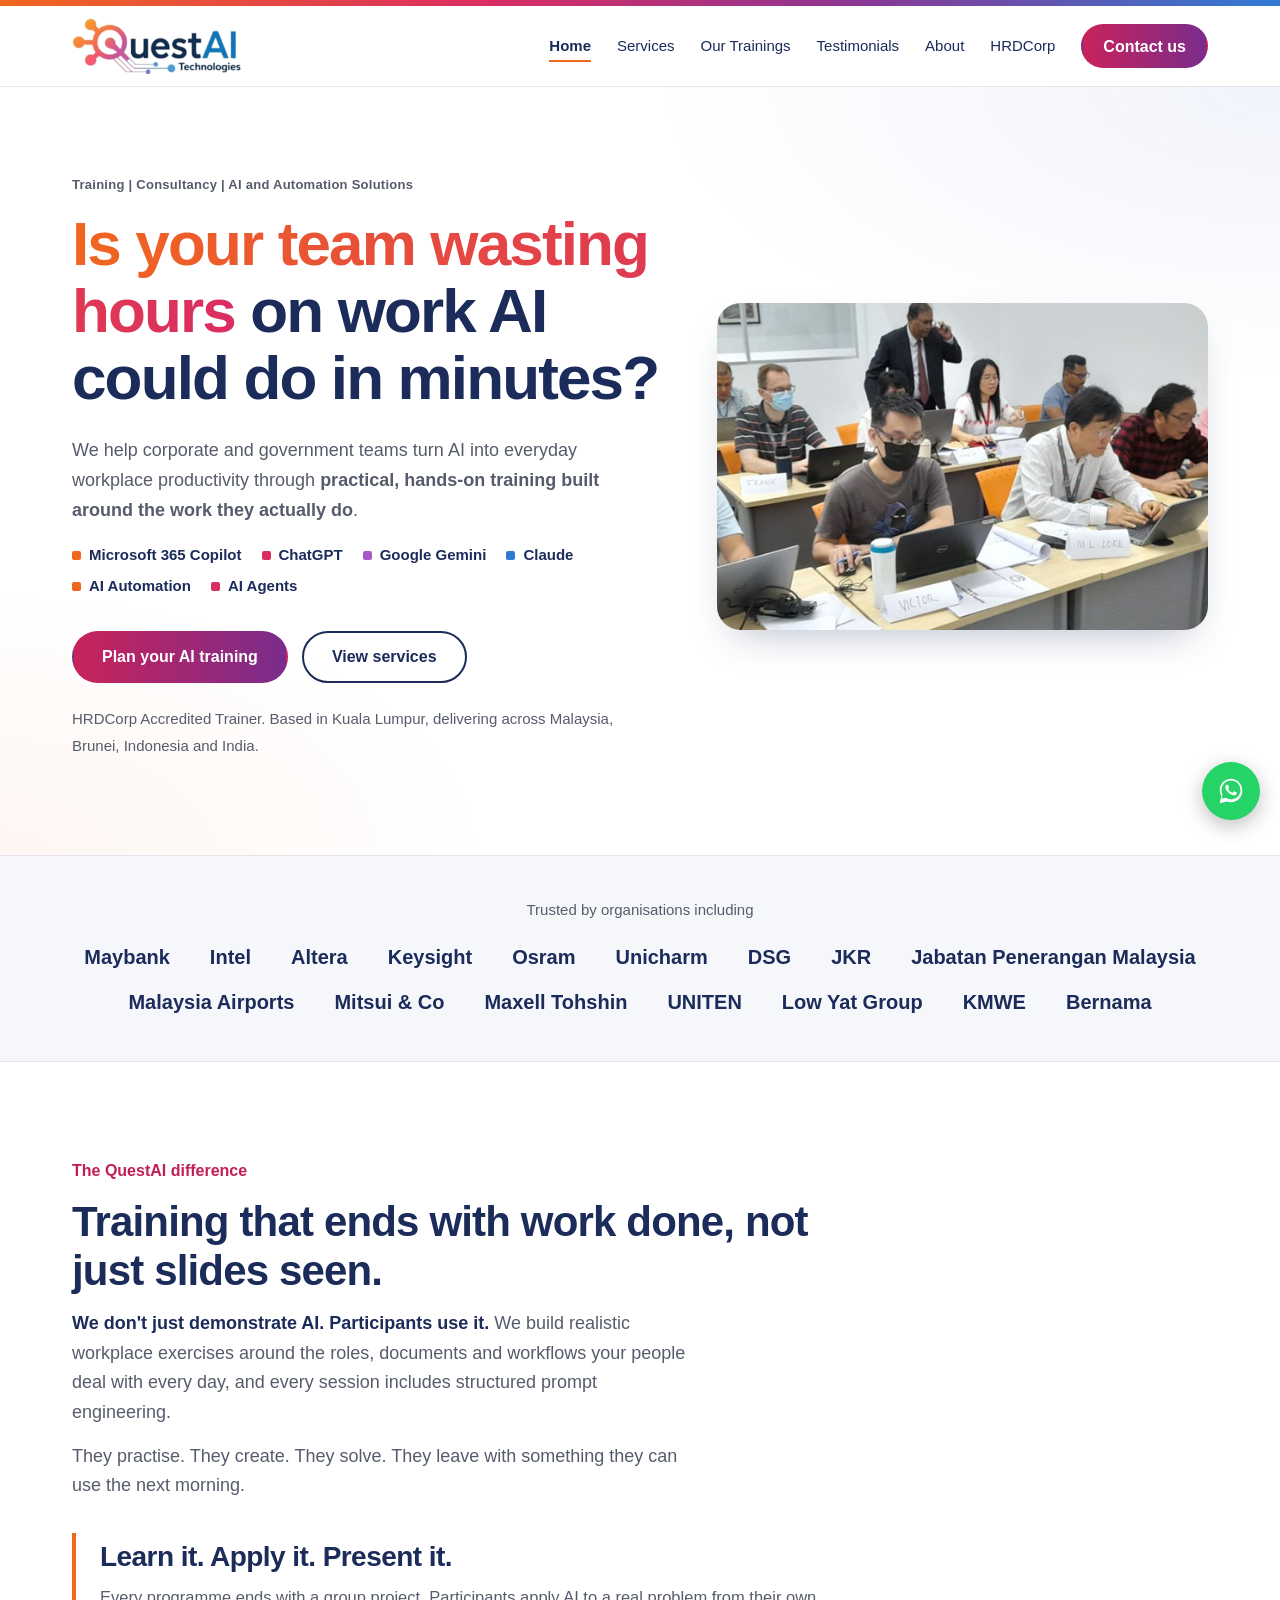
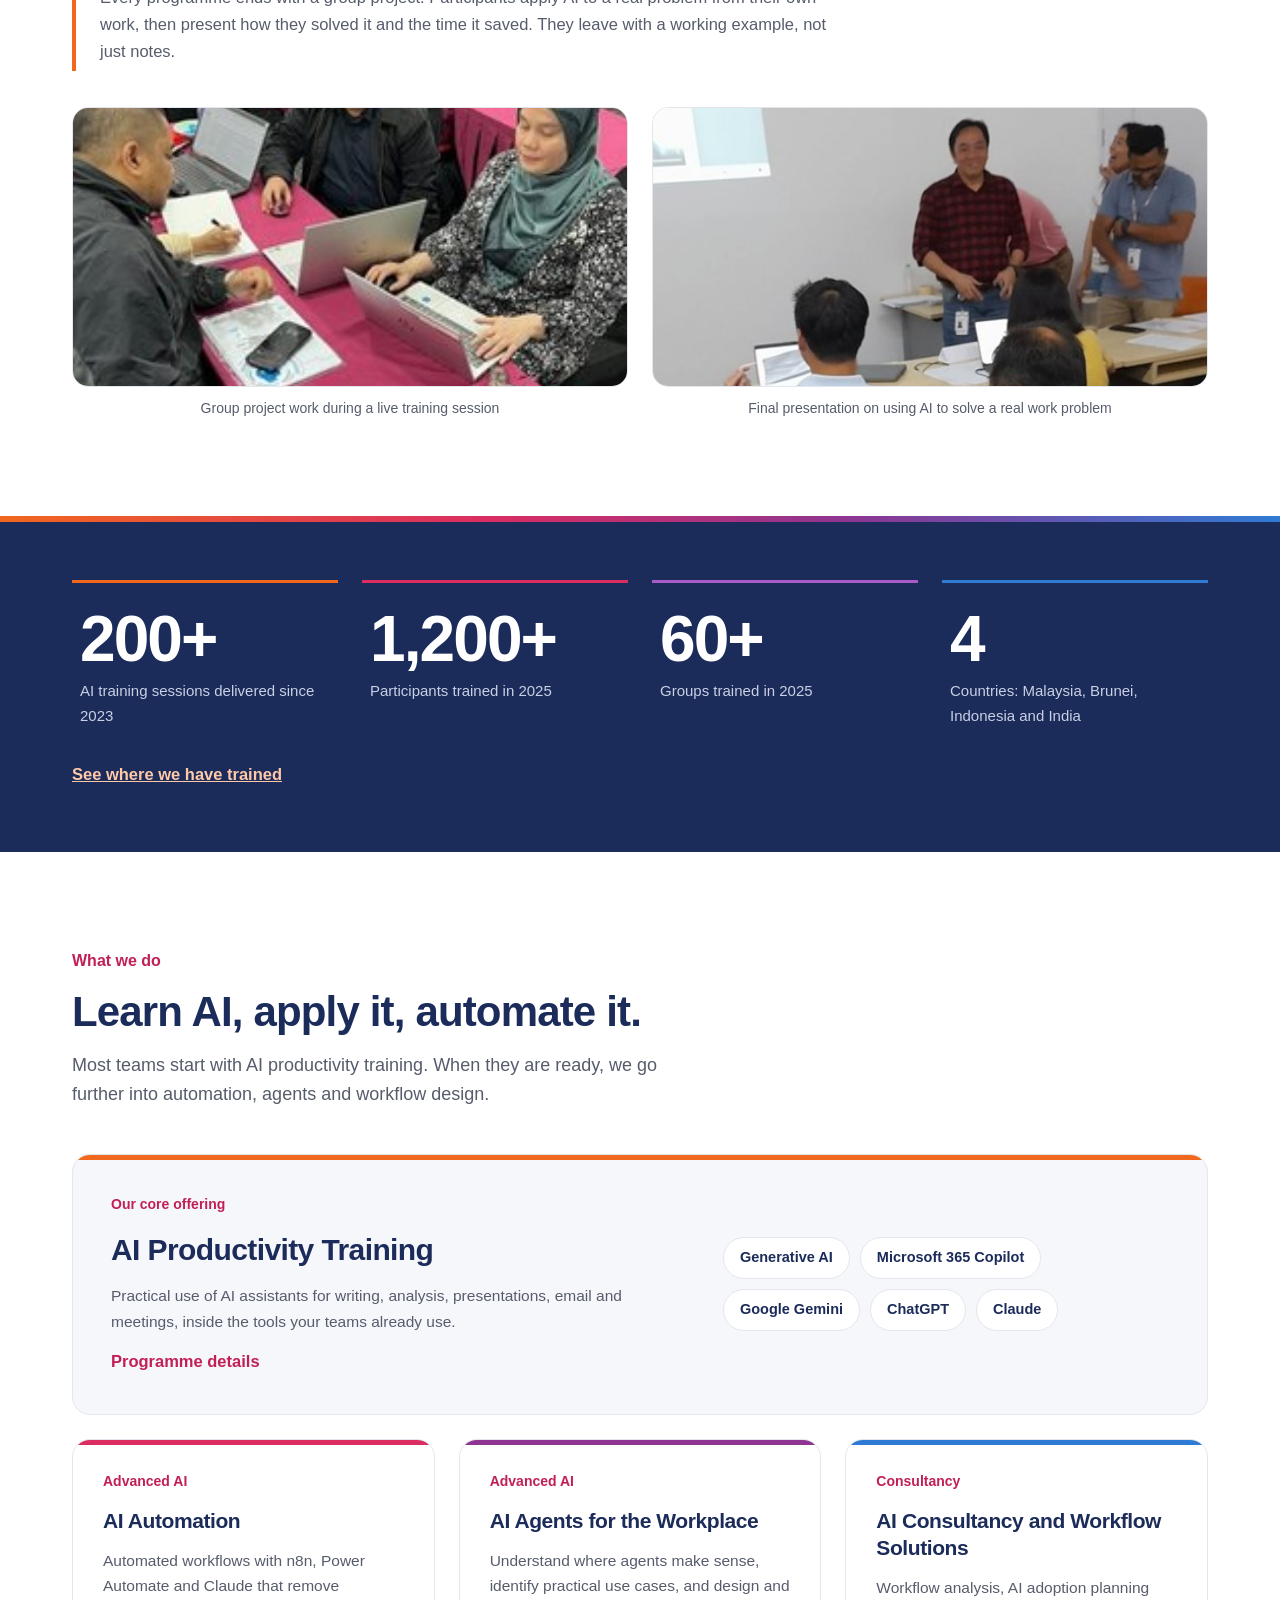
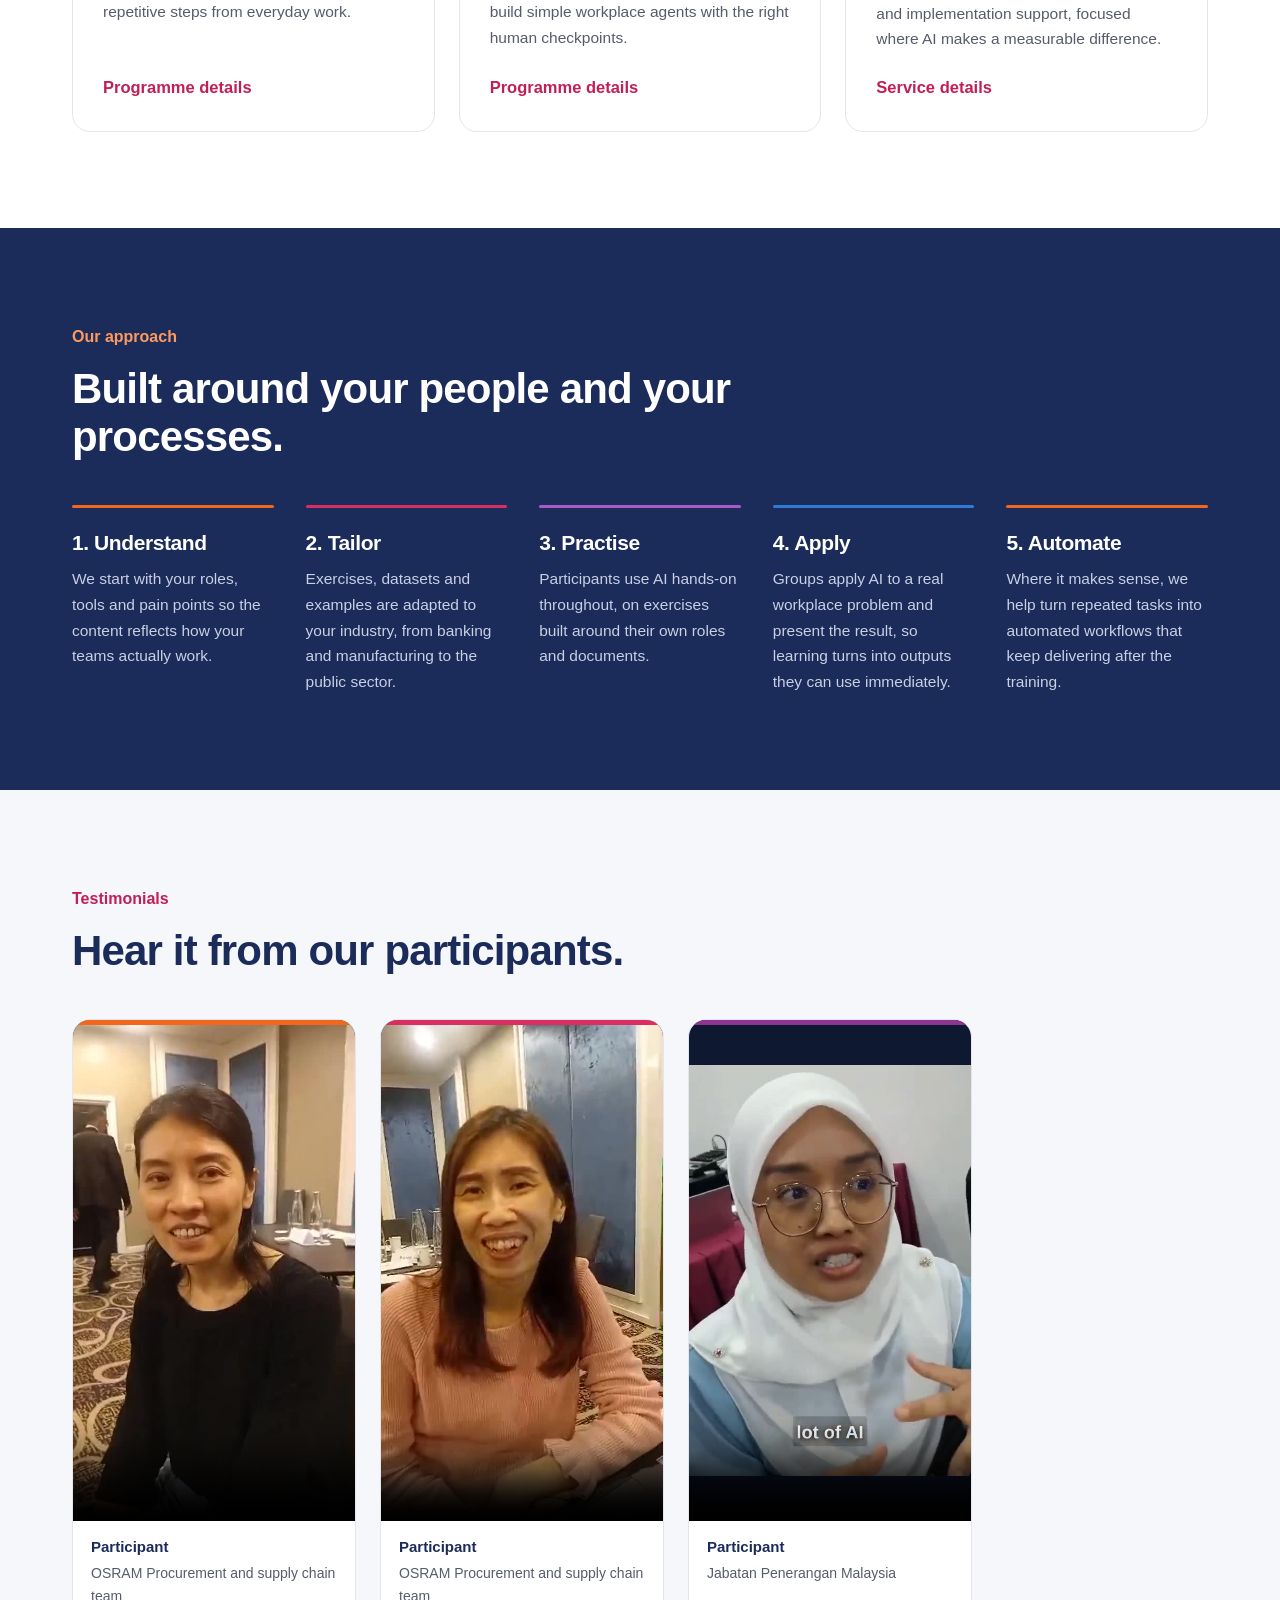
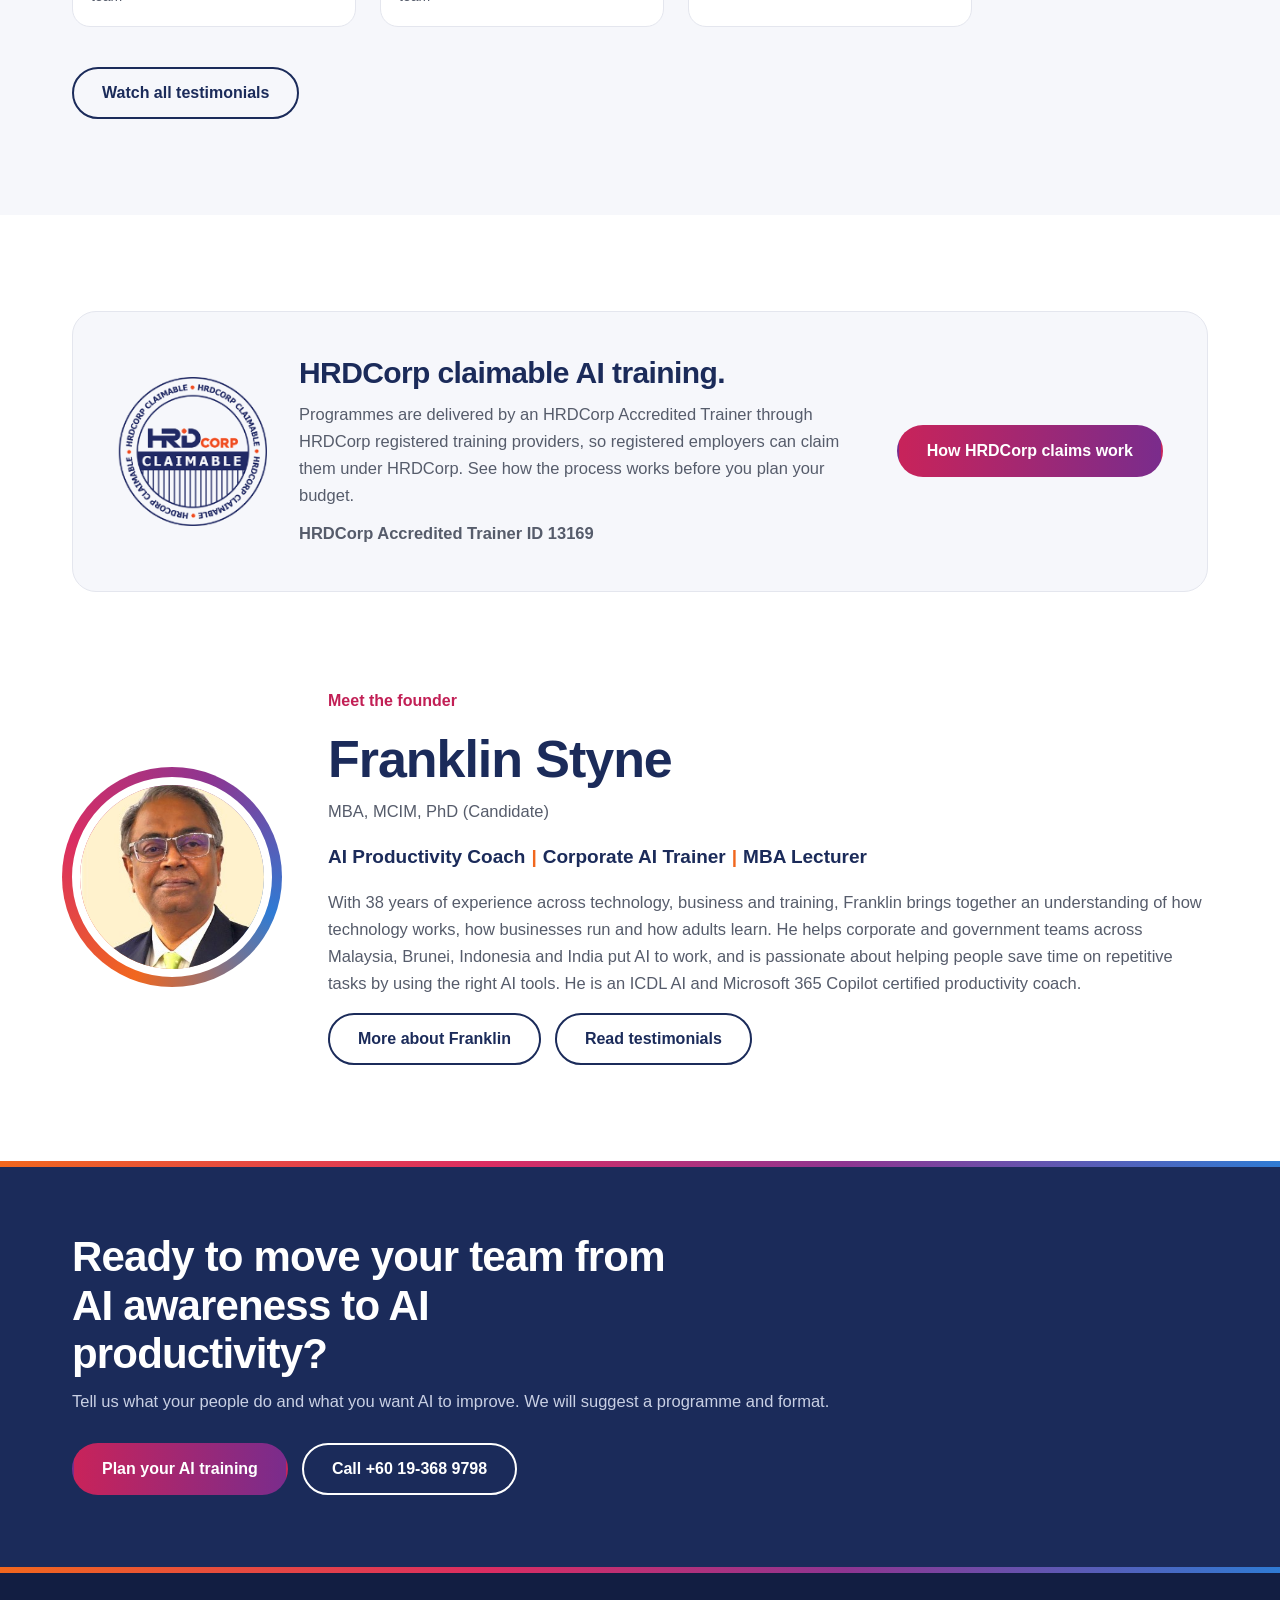
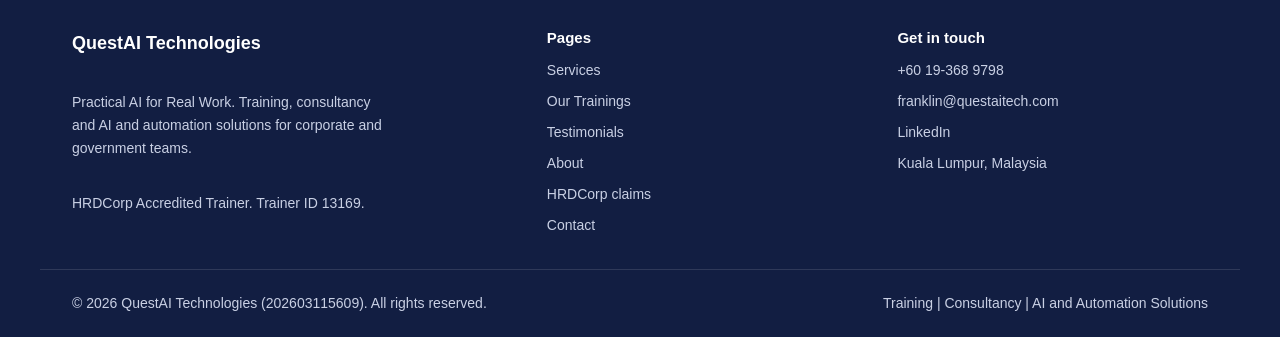
==== commit 89135f78: "Add KMWE and Bernama to client lists and sector cards Co-Authored-By: Claude Opus 5.5 <noreply@anthr" ====
--- a/index.html
+++ b/index.html
@@ -55,7 +55,7 @@
 <section class="clients" aria-label="Clients">
   <div class="wrap">
     <p>Trusted by organisations including</p>
-    <ul class="client-list"><li>Maybank</li><li>Intel</li><li>Altera</li><li>Keysight</li><li>Osram</li><li>Unicharm</li><li>DSG</li><li>JKR</li><li>Jabatan Penerangan Malaysia</li><li>Malaysia Airports</li><li>Mitsui &amp; Co</li><li>Maxell Tohshin</li><li>UNITEN</li><li>Low Yat Group</li></ul>
+    <ul class="client-list"><li>Maybank</li><li>Intel</li><li>Altera</li><li>Keysight</li><li>Osram</li><li>Unicharm</li><li>DSG</li><li>JKR</li><li>Jabatan Penerangan Malaysia</li><li>Malaysia Airports</li><li>Mitsui &amp; Co</li><li>Maxell Tohshin</li><li>UNITEN</li><li>Low Yat Group</li><li>KMWE</li><li>Bernama</li></ul>
   </div>
 </section>
 
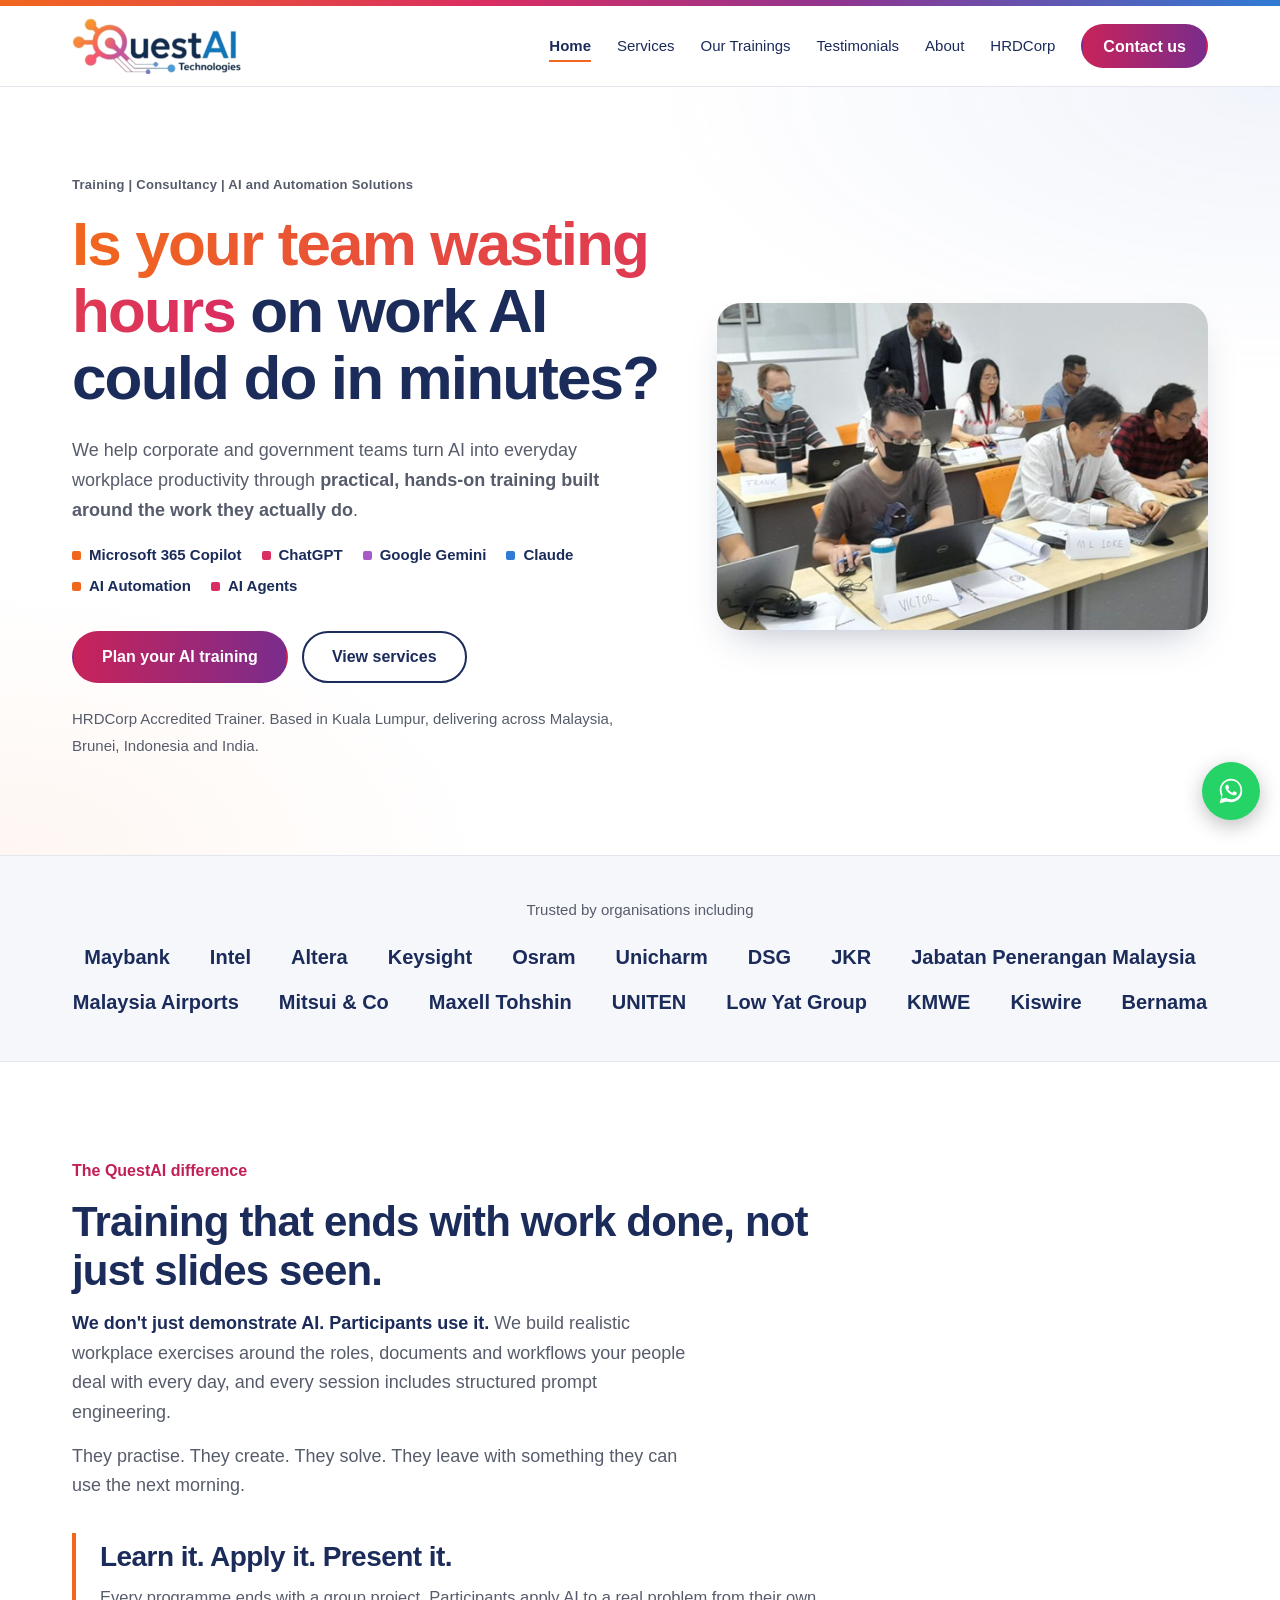
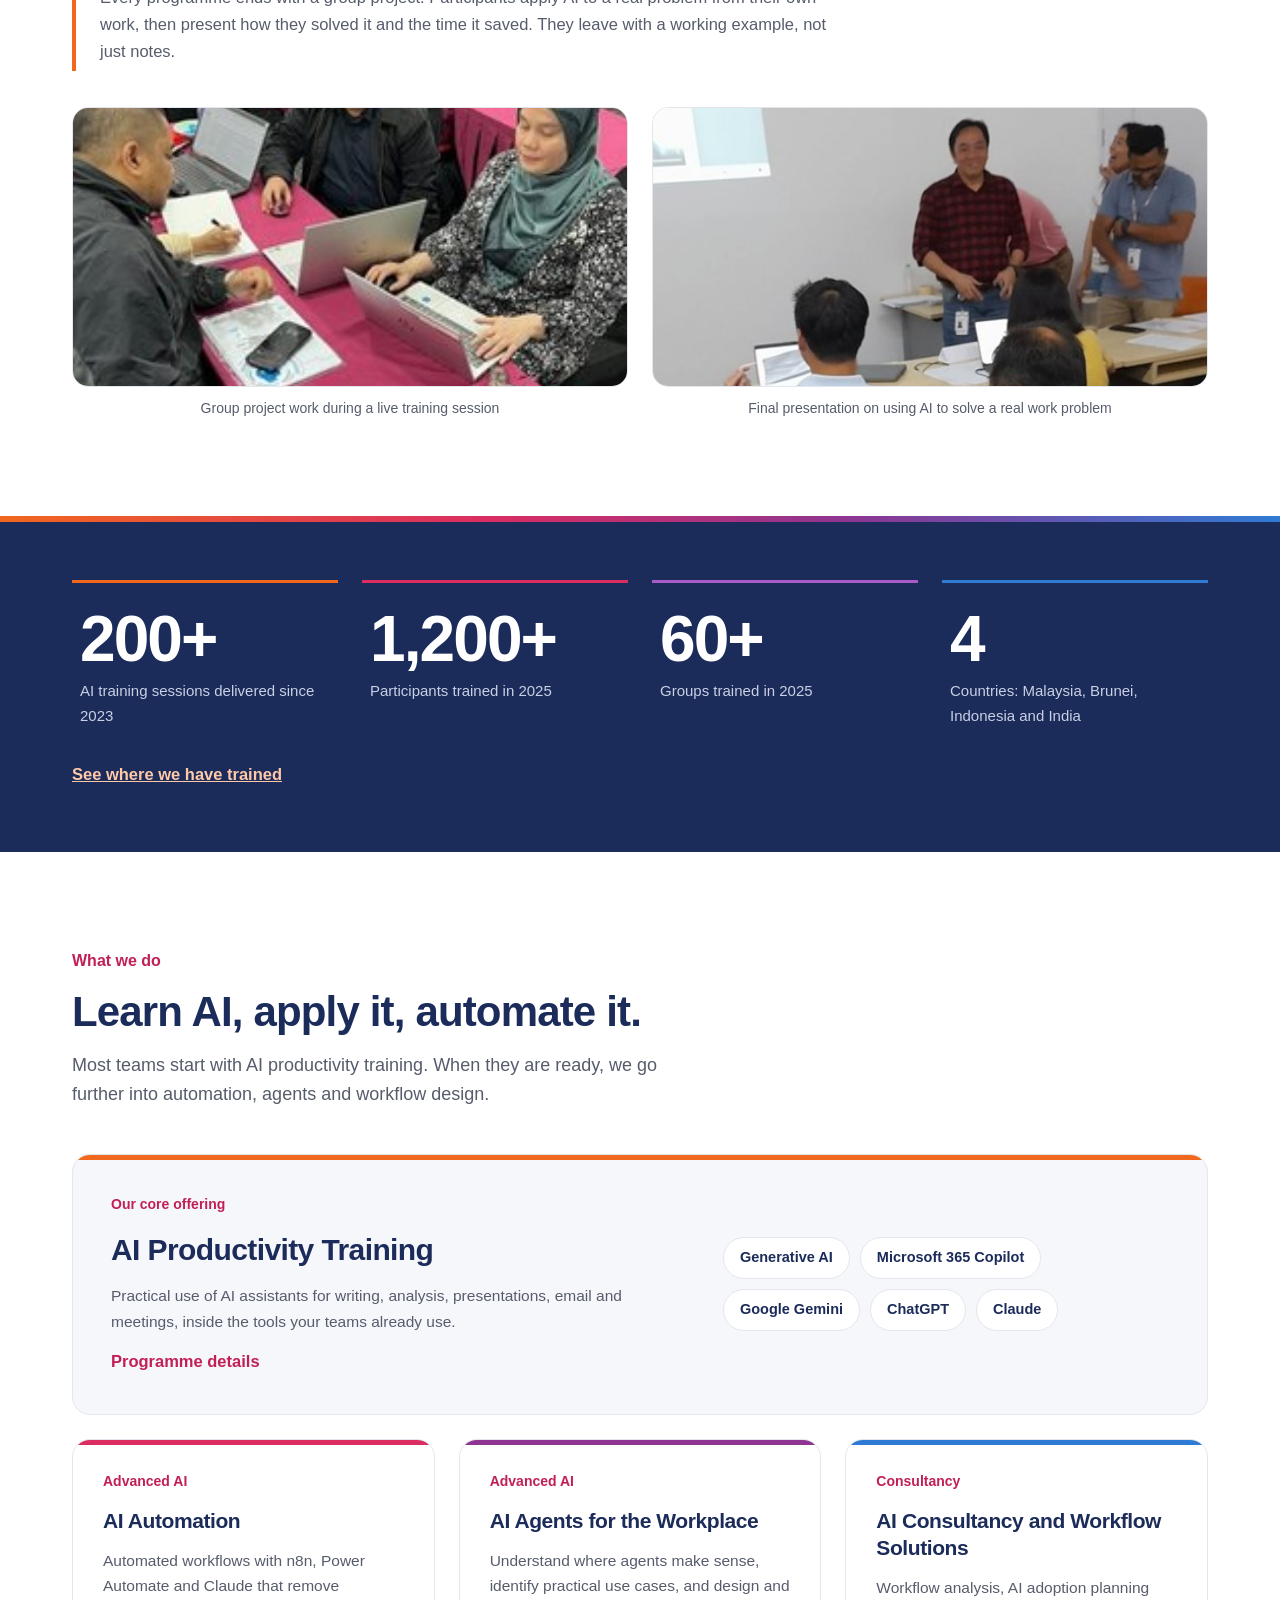
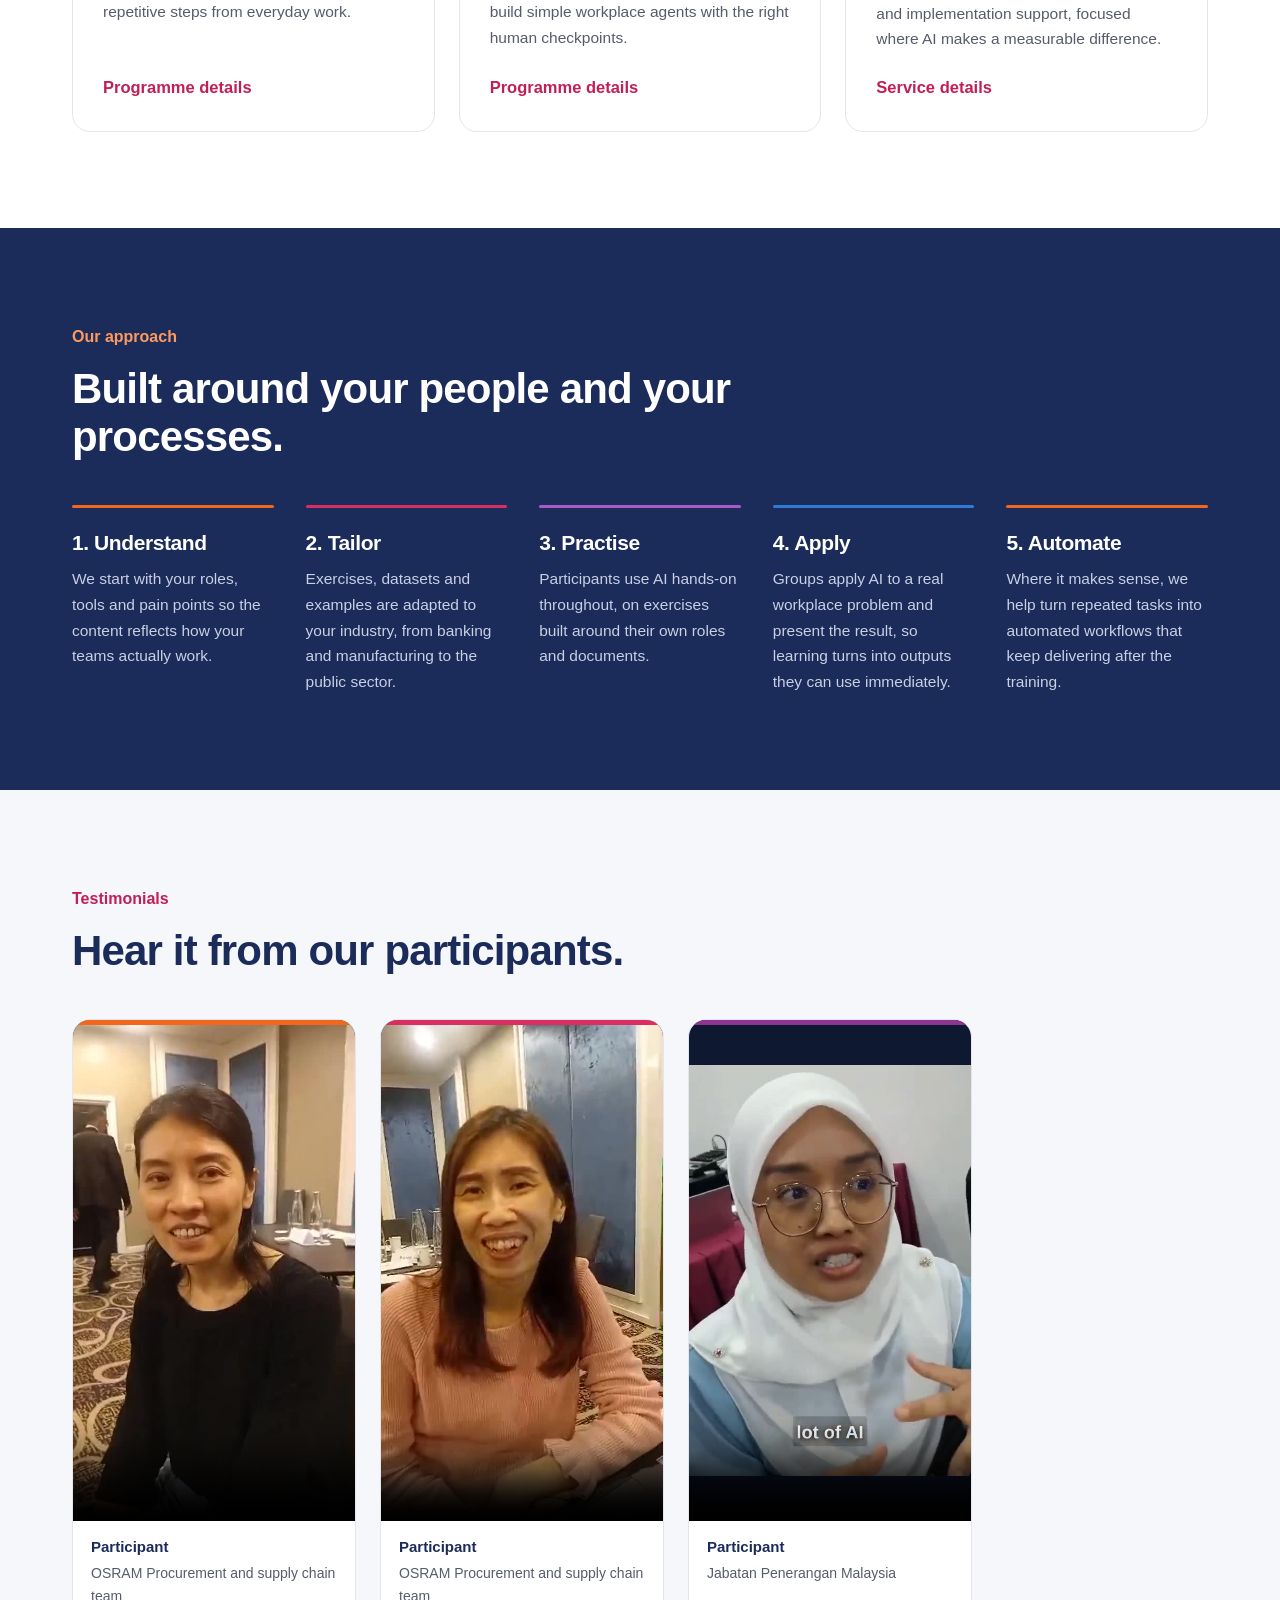
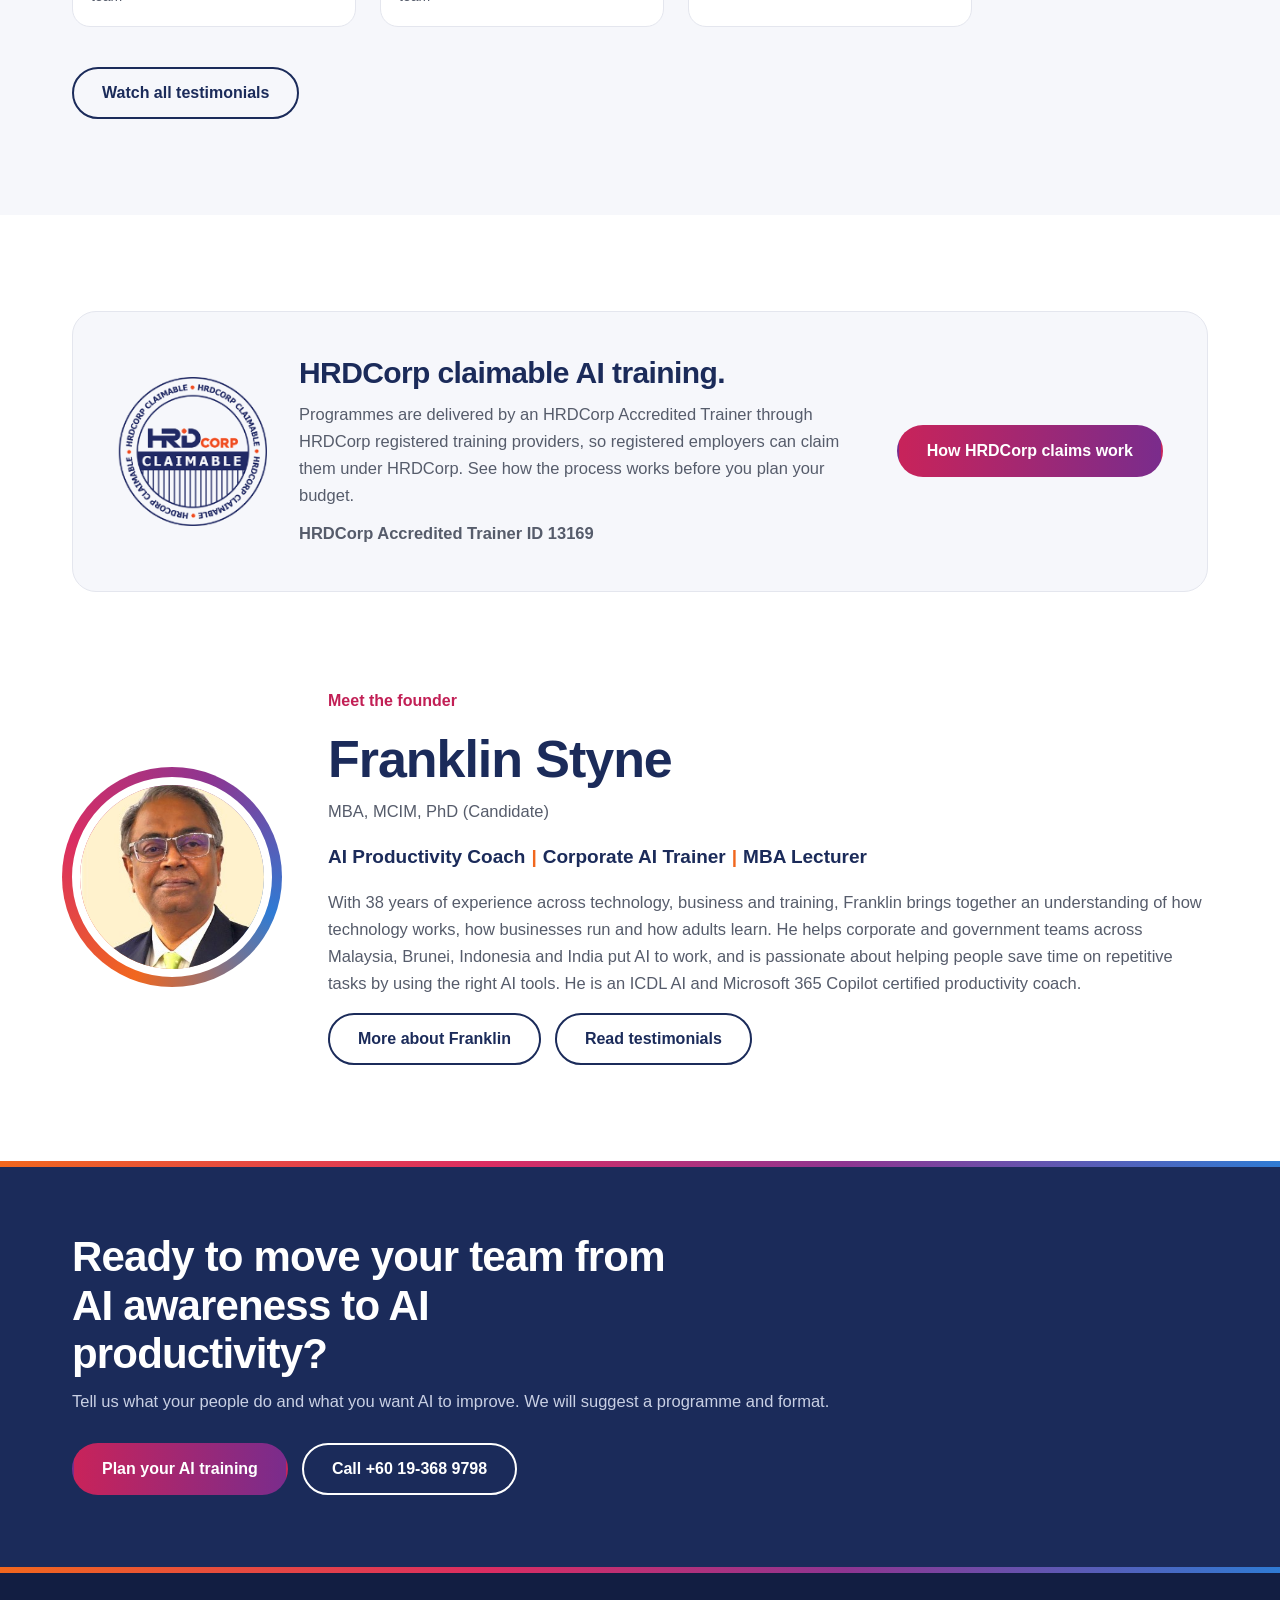
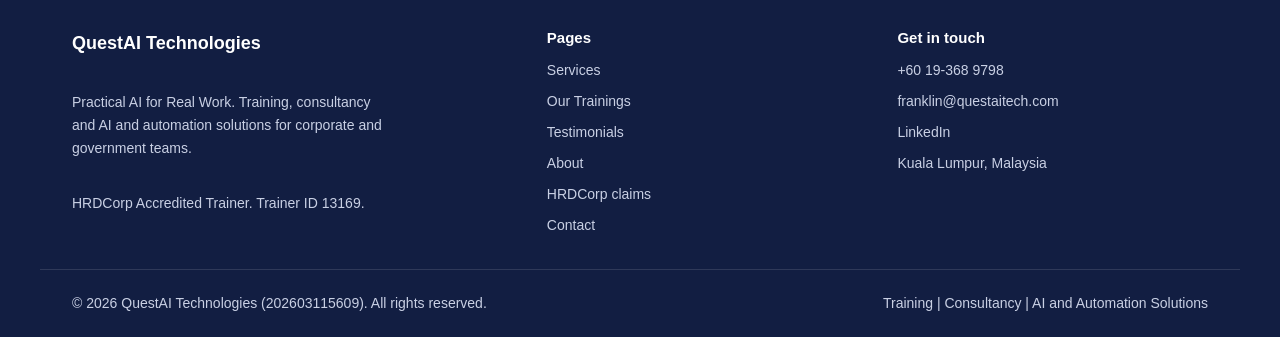
==== commit 68d0976d: "Add Kiswire to client lists (manufacturing) Co-Authored-By: Claude Opus 5.5 <noreply@anthropic.com> " ====
--- a/index.html
+++ b/index.html
@@ -55,7 +55,7 @@
 <section class="clients" aria-label="Clients">
   <div class="wrap">
     <p>Trusted by organisations including</p>
-    <ul class="client-list"><li>Maybank</li><li>Intel</li><li>Altera</li><li>Keysight</li><li>Osram</li><li>Unicharm</li><li>DSG</li><li>JKR</li><li>Jabatan Penerangan Malaysia</li><li>Malaysia Airports</li><li>Mitsui &amp; Co</li><li>Maxell Tohshin</li><li>UNITEN</li><li>Low Yat Group</li><li>KMWE</li><li>Bernama</li></ul>
+    <ul class="client-list"><li>Maybank</li><li>Intel</li><li>Altera</li><li>Keysight</li><li>Osram</li><li>Unicharm</li><li>DSG</li><li>JKR</li><li>Jabatan Penerangan Malaysia</li><li>Malaysia Airports</li><li>Mitsui &amp; Co</li><li>Maxell Tohshin</li><li>UNITEN</li><li>Low Yat Group</li><li>KMWE</li><li>Kiswire</li><li>Bernama</li></ul>
   </div>
 </section>
 
